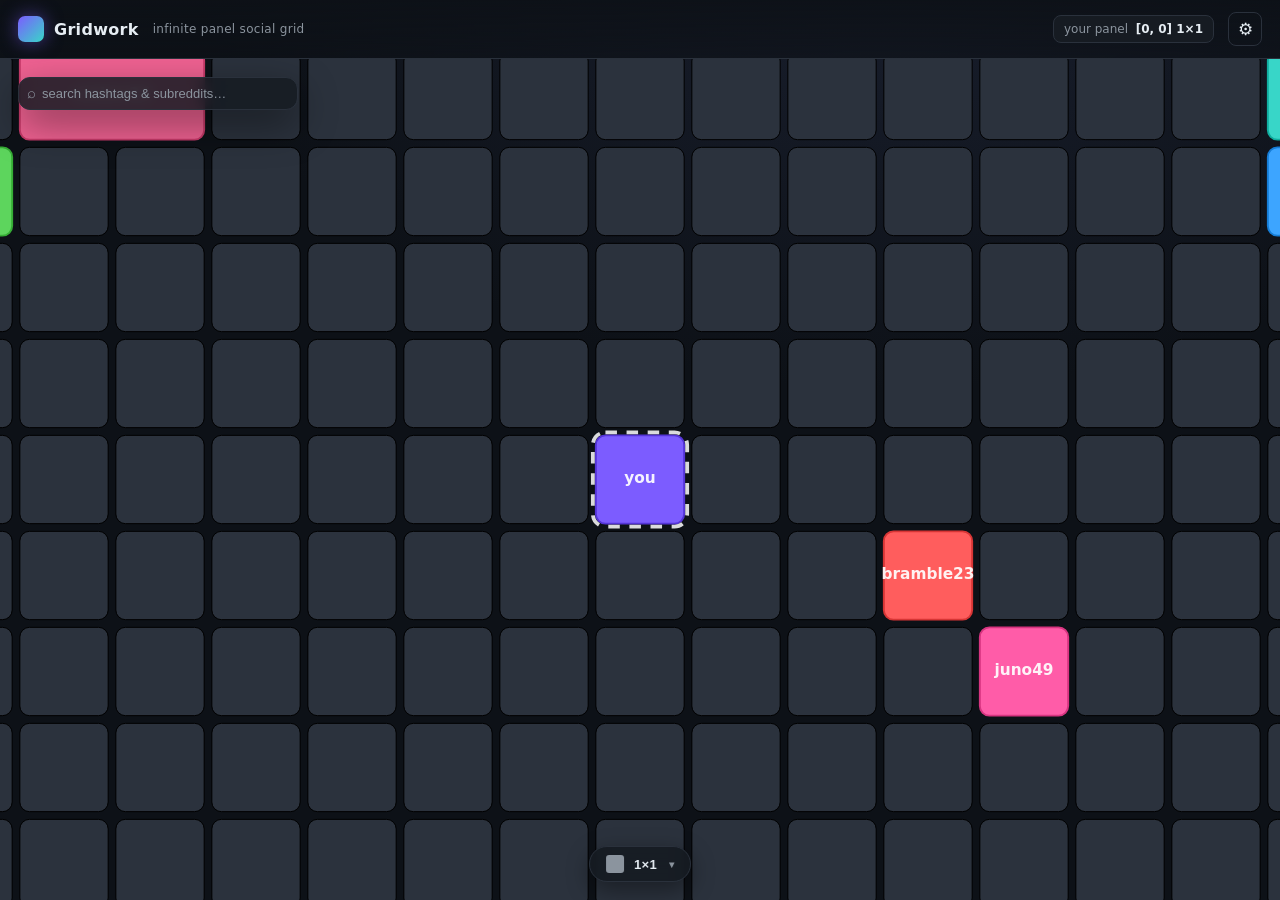
==== gridwork.html @ 7d0b8a8c "Add gridwork social-grid demo with tag mode, search, and focus view Single-file canvas demo of an in" ====
<!DOCTYPE html>
<html lang="en">
<head>
<meta charset="UTF-8" />
<meta name="viewport" content="width=device-width, initial-scale=1.0" />
<title>Gridwork — infinite panel social grid</title>
<style>
  :root {
    --bg: #0d1117;
    --panel: #161b22;
    --panel-2: #1c232e;
    --border: #2a313c;
    --text: #e6edf3;
    --muted: #8b949e;
    --accent: #7c5cff;
    --accent-2: #38d6c8;
    --danger: #ff5d5d;
    --radius: 12px;
  }
  * { box-sizing: border-box; }
  html, body { margin: 0; height: 100%; overflow: hidden; }
  body {
    font-family: ui-sans-serif, -apple-system, "SF Pro Text", "Segoe UI", system-ui, sans-serif;
    background: radial-gradient(1200px 800px at 70% -10%, #1a2030 0%, var(--bg) 60%);
    color: var(--text);
    user-select: none;
  }
  #app { position: fixed; inset: 0; display: flex; flex-direction: column; }

  /* ---- top bar ---- */
  #topbar {
    display: flex; align-items: center; gap: 14px;
    padding: 12px 18px;
    background: linear-gradient(180deg, rgba(13,17,23,.92), rgba(13,17,23,.6));
    backdrop-filter: blur(10px);
    border-bottom: 1px solid var(--border);
    z-index: 20;
  }
  .logo {
    display: flex; align-items: center; gap: 10px; font-weight: 700; letter-spacing: .3px;
  }
  .logo .mark {
    width: 26px; height: 26px; border-radius: 7px;
    background: linear-gradient(135deg, var(--accent), var(--accent-2));
    box-shadow: 0 0 18px rgba(124,92,255,.5);
  }
  .logo span { font-size: 16px; }
  .logo small { color: var(--muted); font-weight: 500; font-size: 12px; margin-left: 4px; }
  .spacer { flex: 1; }
  .pos-readout {
    font-variant-numeric: tabular-nums;
    font-size: 12px; color: var(--muted);
    background: var(--panel); border: 1px solid var(--border);
    padding: 6px 10px; border-radius: 8px;
  }
  .pos-readout b { color: var(--text); }

  /* ---- canvas ---- */
  #stage { flex: 1; position: relative; cursor: grab; }
  #stage.panning { cursor: grabbing; }
  #grid { display: block; width: 100%; height: 100%; }

  /* ---- floating panels ---- */
  .floating {
    position: absolute;
    background: rgba(22,27,34,.86);
    border: 1px solid var(--border);
    border-radius: var(--radius);
    box-shadow: 0 14px 40px rgba(0,0,0,.45);
    backdrop-filter: blur(8px);
    z-index: 15;
  }
  #controls {
    right: 18px; bottom: 18px;
    padding: 14px; width: 250px;
  }
  .ctl-title {
    font-size: 11px; text-transform: uppercase; letter-spacing: 1.4px;
    color: var(--muted); margin-bottom: 10px; font-weight: 700;
  }
  .row { display: flex; gap: 8px; margin-bottom: 10px; }
  .row:last-child { margin-bottom: 0; }
  label.fld { flex: 1; display: flex; flex-direction: column; gap: 5px; }
  label.fld > span { font-size: 11px; color: var(--muted); }
  input[type=text] {
    background: var(--panel-2); border: 1px solid var(--border); color: var(--text);
    border-radius: 8px; padding: 8px 10px; font-size: 13px; outline: none;
  }
  input[type=text]:focus { border-color: var(--accent); }

  .swatches { display: flex; gap: 6px; flex-wrap: wrap; }
  .swatch {
    width: 22px; height: 22px; border-radius: 6px; cursor: pointer;
    border: 2px solid transparent; transition: transform .12s;
  }
  .swatch:hover { transform: scale(1.12); }
  .swatch.active { border-color: #fff; box-shadow: 0 0 0 2px rgba(255,255,255,.25); }
  .color-input {
    width: 22px; height: 22px; padding: 0; border: 1px solid var(--border);
    border-radius: 6px; background: none; cursor: pointer;
  }

  .btn {
    background: var(--panel-2); border: 1px solid var(--border); color: var(--text);
    border-radius: 8px; padding: 8px 10px; font-size: 13px; cursor: pointer;
    display: inline-flex; align-items: center; justify-content: center; gap: 6px;
    transition: background .14s, border-color .14s, transform .05s;
  }
  .btn:hover { background: #232b37; }
  .btn:active { transform: translateY(1px); }
  .btn.primary {
    background: linear-gradient(135deg, var(--accent), #6a4cf0);
    border-color: transparent; font-weight: 600;
  }
  .btn.primary:hover { filter: brightness(1.08); }
  .btn.icon { width: 38px; padding: 8px 0; font-size: 16px; }
  .btn.full { width: 100%; }
  .btn.ghost { background: transparent; }
  .btn.active-toggle { border-color: var(--accent); color: var(--accent); }

  /* collapsible panels */
  .floating.hidden { display: none; }
  #settingsBtn {
    width: 34px; height: 34px; padding: 0; border-radius: 8px;
    font-size: 17px; line-height: 1;
  }

  .zoom-bar { display: flex; align-items: center; gap: 6px; }
  .zoom-bar .zoom-val {
    flex: 1; text-align: center; font-variant-numeric: tabular-nums;
    font-size: 12px; color: var(--muted);
  }

  /* ---- panel-type dock (bottom of screen) ---- */
  .shape-glyph {
    background: var(--muted); border-radius: 3px; display: block;
  }
  .shape-glyph.single { width: 18px; height: 18px; }
  .shape-glyph.h { width: 34px; height: 18px; }
  .shape-glyph.v { width: 18px; height: 34px; }
  .shape-label { letter-spacing: .3px; }

  #shapeDock {
    position: absolute; left: 50%; bottom: 18px;
    transform: translateX(-50%);
    z-index: 16; display: flex; flex-direction: column; align-items: center; gap: 8px;
  }
  .shape-current {
    display: inline-flex; align-items: center; gap: 10px;
    background: rgba(22,27,34,.9); border: 1px solid var(--border);
    color: var(--text); border-radius: 999px; padding: 8px 16px;
    cursor: pointer; font-size: 13px; font-weight: 600;
    backdrop-filter: blur(8px); box-shadow: 0 8px 24px rgba(0,0,0,.4);
    transition: border-color .14s, background .14s;
  }
  .shape-current:hover { background: #1c232e; border-color: var(--accent); }
  .shape-current .caret { font-size: 10px; color: var(--muted); margin-left: 2px; }
  .shape-current.active .shape-glyph { background: var(--accent); }

  .shape-pop {
    display: none; flex-direction: column; gap: 6px;
    background: rgba(22,27,34,.95); border: 1px solid var(--border);
    border-radius: 12px; padding: 8px;
    box-shadow: 0 14px 40px rgba(0,0,0,.5); backdrop-filter: blur(8px);
  }
  .shape-pop.open { display: flex; }
  .shape-opt {
    display: flex; align-items: center; gap: 12px;
    background: transparent; border: 1px solid transparent; color: var(--muted);
    border-radius: 8px; padding: 8px 14px; cursor: pointer; font-size: 13px;
    min-width: 180px; transition: background .14s, color .14s, border-color .14s;
  }
  .shape-opt:hover { background: #232b37; color: var(--text); }
  .shape-opt.active { color: var(--text); border-color: var(--accent); }
  .shape-opt.active .shape-glyph { background: var(--accent); }
  .shape-opt .shape-glyph { flex: 0 0 auto; }

  /* ---- focus overlay (fullscreen a panel) ---- */
  #focusOverlay {
    position: absolute; inset: 0; z-index: 100;
    display: none; align-items: center; justify-content: center;
    background: rgba(8,11,16,.82);
    backdrop-filter: blur(14px);
    animation: fadeIn .18s ease-out;
  }
  #focusOverlay.open { display: flex; }
  @keyframes fadeIn { from { opacity: 0; } to { opacity: 1; } }
  #focusClose {
    position: absolute; top: 18px; right: 18px;
    width: 44px; height: 44px; border-radius: 50%;
    background: rgba(255,255,255,.08); border: 1px solid var(--border);
    color: var(--text); font-size: 20px; cursor: pointer;
    display: flex; align-items: center; justify-content: center;
    transition: background .14s, transform .1s;
  }
  #focusClose:hover { background: rgba(255,255,255,.16); }
  #focusClose:active { transform: scale(.94); }
  #focusCard {
    width: min(1100px, 94vw); height: min(720px, 90vh);
    background: var(--panel); border: 1px solid var(--border);
    border-radius: 18px; overflow: hidden;
    box-shadow: 0 30px 80px rgba(0,0,0,.6);
    display: grid; grid-template-columns: 1fr 340px;
    animation: rise .22s cubic-bezier(.2,.8,.2,1);
  }
  @keyframes rise { from { transform: translateY(16px); opacity: 0; } to { transform: none; opacity: 1; } }

  /* left: the panel itself (solid colour, fills the pane) */
  #focusPanel {
    position: relative;
    display: flex; align-items: center; justify-content: center;
    border-radius: 14px 0 0 14px;
    margin: 10px 0 10px 10px;
    box-shadow: inset 0 0 0 2px rgba(255,255,255,.12);
  }
  #focusPanelName {
    color: rgba(255,255,255,.92);
    font-size: clamp(28px, 5vw, 64px); font-weight: 800; letter-spacing: .5px;
    text-shadow: 0 2px 18px rgba(0,0,0,.35);
    text-align: center;
  }
  /* auto-contrast the name against light panel colours */
  #focusPanel.light #focusPanelName { color: rgba(0,0,0,.82); text-shadow: 0 1px 6px rgba(255,255,255,.25); }

  /* right: comment sidebar */
  #focusSidebar {
    display: flex; flex-direction: column;
    padding: 16px; gap: 12px;
    background: var(--panel-2); border-left: 1px solid var(--border);
    min-width: 0;
  }
  #focusHeading { display: flex; flex-direction: column; gap: 2px; }
  #focusName { font-size: 18px; font-weight: 700; }
  #focusMeta { color: var(--muted); font-size: 12px; font-variant-numeric: tabular-nums; }
  #focusComments {
    flex: 1; overflow-y: auto; display: flex; flex-direction: column; gap: 10px;
    padding-right: 4px; font-size: 13px;
  }
  .fc-comment {
    background: var(--panel); border: 1px solid var(--border);
    border-radius: 10px; padding: 8px 10px;
  }
  .fc-comment .fc-who { font-weight: 600; font-size: 12px; margin-bottom: 2px; }
  .fc-comment .fc-text { color: var(--text); line-height: 1.4; word-break: break-word; }
  .fc-empty { color: var(--muted); font-style: italic; text-align: center; padding: 24px 8px; }
  #focusCommentForm {
    display: flex; gap: 8px;
  }
  #focusCommentForm input {
    flex: 1; background: var(--panel); border: 1px solid var(--border);
    border-radius: 8px; padding: 9px 11px; color: var(--text); font-size: 13px; outline: none;
  }
  #focusCommentForm input:focus { border-color: var(--accent); }
  #focusCommentForm button {
    background: var(--accent); color: #fff; border: none;
    border-radius: 8px; padding: 0 14px; font-size: 13px; font-weight: 600; cursor: pointer;
  }
  #focusCommentForm button:hover { filter: brightness(1.08); }

  /* hashtag + count + take-me */
  #focusHashtag {
    display: flex; align-items: center; justify-content: space-between; gap: 8px;
  }
  #focusTags {
    display: flex; flex-wrap: wrap; gap: 6px;
  }
  #focusTagCount {
    font-size: 12px; color: var(--muted); font-variant-numeric: tabular-nums; white-space: nowrap;
  }
  .fc-tag {
    font-weight: 600; font-size: 12px; color: var(--accent-2);
    background: rgba(56,214,200,.12); border: 1px solid rgba(56,214,200,.3);
    border-radius: 999px; padding: 4px 4px 4px 9px; cursor: pointer;
    transition: background .14s, border-color .14s, color .14s;
    display: inline-flex; align-items: center; gap: 6px;
  }
  .fc-tag:hover { background: rgba(56,214,200,.22); }
  .fc-tag .fc-name { white-space: nowrap; }
  .fc-tag .fc-follow {
    font-size: 10px; font-weight: 700; line-height: 1;
    color: var(--muted); background: rgba(255,255,255,.06);
    border: 1px solid var(--border); border-radius: 999px; padding: 3px 7px;
    transition: background .14s, color .14s, border-color .14s;
  }
  .fc-tag .fc-follow:hover { background: var(--accent); color: #fff; border-color: var(--accent); }
  .fc-tag.followed .fc-follow {
    background: var(--accent); color: #fff; border-color: var(--accent);
  }

  /* edge scroll buttons — pinned to top & bottom of the overlay */
  .focus-edge {
    position: absolute; left: 50%; transform: translateX(-50%);
    z-index: 110; width: 54px; height: 38px; border-radius: 12px;
    background: rgba(255,255,255,.08); border: 1px solid var(--border);
    color: var(--text); font-size: 18px; cursor: pointer;
    display: flex; align-items: center; justify-content: center;
    transition: background .14s, transform .1s, filter .14s;
    backdrop-filter: blur(8px);
  }
  .focus-edge.top { top: 16px; }
  .focus-edge.bottom { bottom: 16px; }
  .focus-edge:hover { background: rgba(255,255,255,.18); filter: brightness(1.1); }
  .focus-edge:active { transform: translateX(-50%) scale(.94); }
  .focus-edge.solo { opacity: .5; cursor: default; }
  .focus-edge.solo:hover { background: rgba(255,255,255,.08); filter: none; }
  #focusTakeMe {
    width: 100%; justify-content: center;
    background: linear-gradient(135deg, var(--accent), #6a4cf0); color: #fff;
    border-color: transparent; font-weight: 600;
  }
  #focusTakeMe:hover { filter: brightness(1.08); }

  /* ---- tips (nested inside settings) ---- */
  #hints {
    margin-top: 6px;
    padding-top: 10px;
    border-top: 1px solid var(--border);
    font-size: 12px; color: var(--muted); line-height: 1.6;
  }
  #hints kbd {
    background: var(--panel-2); border: 1px solid var(--border);
    border-bottom-width: 2px; border-radius: 5px;
    padding: 1px 6px; font-size: 11px; color: var(--text);
    font-family: ui-monospace, monospace;
  }
  #hints b { color: var(--text); }

  /* ---- toast ---- */
  #toast {
    position: absolute; left: 50%; top: 74px; transform: translateX(-50%) translateY(-8px);
    background: var(--panel); border: 1px solid var(--border);
    padding: 8px 14px; border-radius: 999px; font-size: 13px;
    opacity: 0; pointer-events: none; transition: opacity .25s, transform .25s;
    z-index: 30; box-shadow: 0 8px 24px rgba(0,0,0,.4);
  }
  #toast.show { opacity: 1; transform: translateX(-50%) translateY(0); }

  /* ---- user card popup ---- */
  #usercard {
    position: absolute; display: none; z-index: 25;
    background: var(--panel); border: 1px solid var(--border);
    border-radius: 10px; padding: 10px 12px; min-width: 160px;
    box-shadow: 0 10px 30px rgba(0,0,0,.5); font-size: 13px;
    pointer-events: none;
  }
  #usercard .uc-name { font-weight: 700; display: flex; align-items: center; gap: 8px; }
  #usercard .uc-dot { width: 12px; height: 12px; border-radius: 4px; }
  #usercard .uc-meta { color: var(--muted); font-size: 11px; margin-top: 4px;
    font-variant-numeric: tabular-nums; }
  #usercard .uc-you { color: var(--accent-2); font-size: 11px; margin-top: 4px; font-weight: 600; }

  /* ---- top-left search ---- */
  #searchBox {
    left: 18px; top: 18px; z-index: 18;
    display: flex; align-items: center; gap: 6px;
    padding: 6px 8px; width: 280px;
  }
  #searchBox .sb-icon { color: var(--muted); font-size: 15px; line-height: 1; }
  #searchInput {
    flex: 1; min-width: 0; background: transparent; border: none; outline: none;
    color: var(--text); font-size: 13px; padding: 2px 0;
  }
  #searchInput::placeholder { color: var(--muted); }
  #searchClear {
    width: 22px; height: 22px; border-radius: 50%; padding: 0;
    background: transparent; border: 1px solid var(--border); color: var(--muted);
    font-size: 14px; line-height: 1; cursor: pointer; display: none; align-items: center; justify-content: center;
  }
  #searchClear:hover { color: var(--text); border-color: var(--accent); }
  #searchBox.has-query #searchClear { display: inline-flex; }

  /* autocomplete dropdown — sits flush below #searchBox */
  #searchDropdown {
    left: 18px; top: 54px; z-index: 19;
    display: none; flex-direction: column; gap: 2px;
    padding: 6px; width: 280px; max-height: 360px; overflow-y: auto;
  }
  #searchDropdown.open { display: flex; }
  #searchDropdown .sd-empty {
    padding: 10px 8px; color: var(--muted); font-size: 12px; text-align: center;
  }
  .sd-row {
    display: flex; align-items: center; justify-content: space-between; gap: 10px;
    padding: 7px 10px; border-radius: 8px; cursor: pointer;
    font-size: 13px; color: var(--text); background: transparent;
    border: 1px solid transparent; transition: background .12s, border-color .12s;
  }
  .sd-row:hover { background: var(--panel-2); }
  .sd-row.kbd { background: var(--panel-2); border-color: var(--accent); }
  .sd-row .sd-tag { font-weight: 600; color: var(--accent-2); white-space: nowrap; overflow: hidden; text-overflow: ellipsis; }
  .sd-row .sd-count {
    font-size: 11px; color: var(--muted); font-variant-numeric: tabular-nums; white-space: nowrap;
    background: var(--panel); border: 1px solid var(--border); border-radius: 999px; padding: 2px 8px;
  }

  /* ---- tag mode (zoomed-out highlight of all tagged panels) ---- */
  #tagMode {
    left: 50%; bottom: 72px; transform: translateX(-50%);
    z-index: 16; display: none; align-items: center; gap: 10px;
    padding: 8px 10px 8px 14px; background: rgba(22,27,34,.92);
    border: 1px solid var(--border); border-radius: 999px;
    box-shadow: 0 10px 30px rgba(0,0,0,.5); backdrop-filter: blur(8px);
    animation: rise .18s cubic-bezier(.2,.8,.2,1);
  }
  #tagMode.open { display: inline-flex; }
  #tagModeLabel { font-size: 14px; font-weight: 800; color: var(--accent-2); }
  #tagModeCount { font-size: 12px; color: var(--muted); font-variant-numeric: tabular-nums; }
  #tagModeNext {
    background: linear-gradient(135deg, var(--accent), #6a4cf0); color: #fff;
    border-color: transparent; font-weight: 600; font-size: 13px;
  }
  #tagModeNext:hover { filter: brightness(1.1); }
  #tagModeNext:disabled { opacity: .45; cursor: default; filter: none; }
  #tagModeClose { border-radius: 999px; }
</style>
</head>
<body>
<div id="app">
  <div id="topbar">
    <div class="logo">
      <div class="mark"></div>
      <span>Gridwork</span>
      <small>infinite panel social grid</small>
    </div>
    <div class="spacer"></div>
    <div class="pos-readout">your panel&nbsp; <b id="posReadout">[0, 0]</b></div>
    <button class="btn ghost icon" id="settingsBtn" title="Settings" aria-label="Settings">⚙</button>
  </div>

  <div id="stage">
    <canvas id="grid"></canvas>
    <div id="toast"></div>
    <div id="usercard"></div>

    <div id="searchBox" class="floating">
      <span class="sb-icon">⌕</span>
      <input type="text" id="searchInput" placeholder="search hashtags & subreddits…" autocomplete="off" spellcheck="false" />
      <button id="searchClear" title="Clear search" aria-label="Clear search">×</button>
    </div>
    <div id="searchDropdown" class="floating" role="listbox" aria-label="Tag suggestions"></div>

    <div id="tagMode" class="floating">
      <span id="tagModeLabel">#—</span>
      <span id="tagModeCount"></span>
      <button class="btn" id="tagModeNext" title="Next closest panel with this tag">Next ▸</button>
      <button class="btn ghost icon" id="tagModeClose" title="Exit tag view (Esc)" style="width:30px;height:30px;font-size:15px">✕</button>
    </div>

    <div id="focusOverlay">
      <button id="focusPrev" class="focus-edge top" title="Previous with this tag (up)">▲</button>
      <button id="focusNext" class="focus-edge bottom" title="Next with this tag (down)">▼</button>
      <button id="focusClose" title="Back to grid (Esc)">✕</button>
      <div id="focusCard">
        <div id="focusPanel">
          <div id="focusPanelName"></div>
        </div>
        <aside id="focusSidebar">
          <div id="focusHeading">
            <span id="focusName"></span>
            <span id="focusMeta"></span>
          </div>
          <div id="focusHashtag">
            <div id="focusTags" class="fc-tags"></div>
            <span id="focusTagCount">1 / 1</span>
          </div>
          <button id="focusTakeMe" class="btn">◎ Take me to this panel</button>
          <div id="focusComments"></div>
          <form id="focusCommentForm">
            <input type="text" id="focusCommentInput" placeholder="Add a comment…" maxlength="280" autocomplete="off" />
            <button type="submit">Send</button>
          </form>
        </aside>
      </div>
    </div>

    <div id="controls" class="floating">
      <div class="ctl-title" style="display:flex;align-items:center;justify-content:space-between">
        <span>Settings</span>
        <button class="btn ghost icon" id="closeSettings" title="Hide settings" style="width:26px;height:26px;font-size:14px">×</button>
      </div>
      <div class="ctl-title" style="margin-top:2px">Your panel</div>
      <div class="row">
        <label class="fld">
          <span>Display name</span>
          <input type="text" id="nameInput" value="you" maxlength="18" />
        </label>
      </div>
      <div class="row">
        <label class="fld">
          <span>Panel colour</span>
          <div class="swatches" id="swatches"></div>
        </label>
      </div>
      <div class="row">
        <label class="fld">
          <span>Custom</span>
          <input type="color" id="colorInput" class="color-input" value="#7c5cff" />
        </label>
      </div>

      <div class="ctl-title" style="margin-top:6px">Explore</div>
      <div class="row zoom-bar">
        <button class="btn icon" id="zoomOut" title="Zoom out">−</button>
        <div class="zoom-val" id="zoomVal">100%</div>
        <button class="btn icon" id="zoomIn" title="Zoom in">+</button>
      </div>
      <div class="row">
        <button class="btn primary full" id="recenter">◎ Recenter on me</button>
      </div>

      <div id="hints">
        <div class="ctl-title" style="margin-top:6px">Tips</div>
        <div><b>Panels stay put</b> — you can't move your panel in grid view; click your own panel to recenter on it</div>
        <div style="margin-top:6px"><b>Focus</b> — double-click any panel to open it fullscreen · ✕ or <kbd>Esc</kbd> to return</div>
        <div>in fullscreen: ▲/▼ cycle panels of the same colour tag · "Take me to this panel" flies the grid there</div>
        <div style="margin-top:6px"><b>Hashtags</b> — click a tag to zoom out and ring every panel with it · Next ▸ flies to the closest one</div>
        <div style="margin-top:6px"><b>Search</b> — top-left box suggests matching tags as you type; pick one to zoom out and ring every panel with it</div>
        <div style="margin-top:6px"><b>Explore</b></div>
        <div>drag to pan · <kbd>+</kbd>/<kbd>−</kbd> or scroll to zoom · you won't move your panel</div>
        <div style="margin-top:6px"><kbd>Home</kbd> snaps back to you</div>
      </div>
    </div>

    <div id="shapeDock">
      <button class="shape-current" id="shapeCurrent" title="Panel type">
        <span class="shape-glyph single" id="shapeCurrentGlyph"></span>
        <span class="shape-label" id="shapeCurrentLabel">1×1</span>
        <span class="caret">▾</span>
      </button>
      <div class="shape-pop" id="shapePop">
        <button class="shape-opt active" data-shape="single">
          <span class="shape-glyph single"></span><span class="shape-label">1×1 single</span>
        </button>
        <button class="shape-opt" data-shape="h">
          <span class="shape-glyph h"></span><span class="shape-label">2×1 horizontal</span>
        </button>
        <button class="shape-opt" data-shape="v">
          <span class="shape-glyph v"></span><span class="shape-label">1×2 vertical</span>
        </button>
      </div>
    </div>
  </div>
</div>

<script>
(() => {
  'use strict';

  const canvas = document.getElementById('grid');
  const stage = document.getElementById('stage');
  const ctx = canvas.getContext('2d');
  const toastEl = document.getElementById('toast');
  const cardEl = document.getElementById('usercard');
  const posReadout = document.getElementById('posReadout');
  const zoomVal = document.getElementById('zoomVal');

  // ---------- state ----------
  const BASE_CELL = 96;            // px per cell at zoom 1
  // Far zoom-out floor: low enough to pull back until the whole ~4000-panel
  // field collapses to a cluster of dots (the field is ~±160 cells, which
  // fits the viewport around zoom 0.03), while staying clear of zero so the
  // worldToScreen/screenToWorld divides (cellPx() = BASE_CELL * zoom) never
  // blow up to Infinity/NaN.
  const MIN_ZOOM = 0.02;
  const MAX_ZOOM = 3.0;
  // Per-cell empty-tile rendering is O(spanC × spanR) with a roundRect fill
  // + stroke per cell; it gets expensive once the visible cell count grows
  // (e.g. ~200k cells at cp≈2 → jank). So the detailed per-cell grid only
  // runs when cells are large enough (cp ≥ 8) that the count stays small;
  // below that draw() falls back to a cheap coarse lattice of lines. This
  // cap is just a safety bound for absurdly large viewports.
  const MAX_EMPTY_SPAN = 4096;
  const SWATCH_COLORS = ['#7c5cff','#38d6c8','#ff5d5d','#ffb020','#3da5ff','#ff5ca8','#5dd55d','#f5f0e1'];

  // Pool of real hashtags assigned at random to panels (1–5 per panel):
  // popular social-media hashtags (Instagram/TikTok/X) plus Reddit community
  // names, all in plain hashtag form (no r/ prefix). Curated offline since
  // the social platforms' APIs require auth and Reddit's public JSON is
  // CORS-blocked from a local file.
  const HASHTAG_POOL = [
    // social media hashtags — popular / trending
    'love','instagood','photooftheday','fashion','beautiful','happy','cute','tbt','picoftheday','follow','me','selfie',
    'summer','art','instadaily','friends','repost','nature','girl','fun','style','instalike','like4like','smile',
    'family','travel','fitness','food','motivation','life','beauty','gym','workout','photography','sunset','beach',
    'viral','fyp','foryou','explore','trending','meme','funny','dogsofinstagram','catsofinstagram','travelgram','foodie',
    'ootd','skincare','makeupartist','coffee','wanderlust','naturephotography','streetphotography','doodleart','digitalart',
    'mua','yoga','mindfulness','plants','plantbased','sustainability','slow living','cottagecore','aesthetic','golden hour',
    'latergrams','nofilter','behindthescenes','bts','diy','handmade','smallbusiness','supportsmall','shoplocal','crafternoon',
    // subreddit names, used here as hashtags (Reddit communities)
    'AskReddit','aww','pics','todayilearned','Science','worldnews','gaming','movies','music',
    'books','space','DIY','EarthPorn','Art','gadgets','television','sports','Documentaries',
    'explainlikeimfive','AskScience','LifeProTips','Showerthoughts','InternetIsBeautiful','HistoryPorn','oddlysatisfying',
    'creepy','blackmagicfuckery','educationalgifs','educationalvideos','physics','chemistry','biology',
    'psychology','philosophy','spaceporn','waterporn','skyporn','winterporn','autumn','spring',
    'photocritique','analog','mildlyinteresting','nextfuckinglevel','damnthatsinteresting',
    'oddlyterrifying','wholesomememes','mademesmile','humansbeingbros','toastcr','oldpeoplefacebook','nostalgia',
    'retrogaming','patientgamers','games','nintendo','playstation','xbox','pcgaming','buildapc','programming',
    'javascript','webdev','learnprogramming','dataisbeautiful','personalfinance','investing','stocks','cryptocurrency',
    'bodyweightfitness','running','cycling','hiking','climbing','tea','cocktails','baking',
    'cooking','recipes','grilledcheese','pizza','ramen','foodporn','mealprepsunday','eatcheapandhealthy',
    'minimalism','frugal','simpleliving','ZeroWaste','gardening','IndoorGarden','houseplants','whatsthisplant',
    'cats','catsstandingup','catloaf','dogs','dogswithjobs','rarepuppers','foxes','awwducational','babyelephantgifs',
    'babyrhinogifs','babybigcatgifs','tippytaps','likeus','stopsmoking','getdisciplined','DecidingToBeBetter',
    'NonZeroDay','meditation','journaling','WritingPrompts','writing','booksuggestions','bookclub',
    'literature','poetry','comics','webcomics','comicbooks','manga','anime','animemes','starwars','marvelstudios',
    'marvel','DC_Cinematic','doctorwho','startrek','scifi','fantasy','horror','nosleep','creepyencounters',
    'letsplay','twitch','streaming','esports','leagueoflegends','overwatch','Minecraft','lowes','homeimprovement',
    'homeowners','realestate','InteriorDesign','malelivingspace','femalelivingspace','roomporn','cozyplaces',
    'infrastructure','architecture','urbanism','cityporn','villageporn','abandoned','urbanexploration',
    'solotravel','shoestring','onebag','travelhacks','digitalnomad','remote','productivity','getstudying',
    'languages','languagelearning','duolingo','translator','translatorwanted','travelphotography','travelpartner',
    'spaceflight','astronomy','astrophotography','telescopes','cosmology','exoplanet','nasa','spacex','ula'
  ];

  // panel shape: { w, h } in cells. 'single' = 1x1, 'h' = 2x1, 'v' = 1x2
  const SHAPES = {
    single: { w: 1, h: 1 },
    h:      { w: 2, h: 1 },
    v:      { w: 1, h: 2 },
  };
  function shapeOf(panel) { return SHAPES[panel.shape] || SHAPES.single; }
  function labelShape(s) { return s === 'h' ? '2×1 panel' : s === 'v' ? '1×2 panel' : 'panel'; }

  // all panels (user + others) live in one list; each is unique with an id.
  // a panel occupies cells [col, col+w) x [row, row+h).
  const state = {
    user: { id: 'user', col: 0, row: 0, shape: 'single', name: 'you', color: '#7c5cff', tags: ['cozy','aww','golden hour'] },
    camera: { col: 0, row: 0, zoom: 1 },   // camera center in cell-space
    others: [],                           // array of panels {id,col,row,shape,name,color,tags}
    hover: null,                          // {col,row}
    followUser: true,                     // when true, camera tracks user
    pendingShape: 'single',               // shape to place when moving
    highlight: null,                      // {panel, start, dur} fly-to highlight ring
    followedTags: new Set(),              // hashtags the user follows
    activeTag: null,                      // tag currently in "tag mode" (zoomed-out highlight view)
    tagVisited: 0,                        // index into the active tag's distance-ordered panel list
    dpr: Math.max(1, window.devicePixelRatio || 1),
    w: 0, h: 0,
  };

  // ---------- seeded fake neighbours ----------
  // Build a large, varied population: a couple of dense city clusters, a few
  // medium hamlets, a sparse outer ring, and scattered outliers — with mixed
  // shapes/sizes. Deterministic via a seeded RNG so the layout is stable.
  const PALETTE = ['#7c5cff','#38d6c8','#ff5d5d','#ffb020','#3da5ff','#ff5ca8','#5dd55d','#f5f0e1','#9b8cff','#ff8a3d','#46d6a0','#f06292'];
  const SHAPES_BY_WEIGHT = ['single','single','single','single','h','v']; // favour 1x1
  const NAME_SYL = ['mint','sol','nova','echo','rune','ash','vex','lumen','orrin','kade','wren','pax','sage','drift','cinder','halo','juno','nyx','dax','fenn','lio','rae','cob','wisp','tarn','glen','moss','fen','quill','rune','bramble','sable','ivory','ember','frost','silk','vesper','tully','mira','oke','arlo','ren','pip','calix','noor','obe','ti','umn','zax','bri','cove',' dell','holt','ash','bell','lin'];

  // mulberry32 PRNG
  function rng(seed) {
    let a = seed >>> 0;
    return function() {
      a |= 0; a = a + 0x6D2B79F5 | 0;
      let t = Math.imul(a ^ a >>> 15, 1 | a);
      t = t + Math.imul(t ^ t >>> 7, 61 | t) ^ t;
      return ((t ^ t >>> 14) >>> 0) / 4294967296;
    };
  }
  function buildOthers() {
    const rand = rng(20260811);
    const ri = (n) => Math.floor(rand() * n);
    const pick = (arr) => arr[ri(arr.length)];
    const occ = new Set();           // "col,row" of all cells covered
    const usedNames = new Set();
    let nameSeq = 0;
    function freshName() {
      let n;
      do { n = pick(NAME_SYL) + (rand() < 0.25 ? ri(99) : ''); }
      while (usedNames.has(n));
      usedNames.add(n); return n;
    }
    // Assign 1–3 distinct random hashtags from the pool to a panel.
    function randomTags() {
      const n = 1 + (rand() < 0.4 ? 0 : rand() < 0.5 ? 1 : rand() < 0.6 ? 2 : rand() < 0.7 ? 3 : 4);
      const out = new Set();
      while (out.size < n) out.add(pick(HASHTAG_POOL));
      return [...out];
    }
    function cellFree(c, r) {
      // keep a clear radius-2 zone around the user's start (origin)
      if (c*c + r*r <= 4) return false;
      return !occ.has(key(c, r));
    }
    // Hard ceiling on "other" panels; once reached we stop adding new ones.
    // Caps the ~10× scaled generation right at the target of 4000.
    const TARGET = 4000, CEILING = 4000;
    const atCeiling = () => state.others.length >= CEILING;
    function tryPlace(col, row, shape) {
      if (atCeiling()) return false;
      const cells = cellsOf(col, row, shape);
      if (!cells.every(([c, r]) => cellFree(c, r))) return false;
      cells.forEach(([c, r]) => occ.add(key(c, r)));
      state.others.push({
        id: 'p' + (++nameSeq),
        col, row, shape,
        name: freshName(),
        color: pick(PALETTE),
        tags: randomTags(),
      });
      return true;
    }

    // cluster helper: fill a roughly-circular region of radius r with density d
    function cluster(cx, cy, r, density) {
      if (atCeiling()) return;
      for (let dc = -r; dc <= r; dc++) {
        for (let dr = -r; dr <= r; dr++) {
          if (dc*dc + dr*dr > r*r) continue;
          if (rand() < density) { if (tryPlace(cx + dc, cy + dr, pick(SHAPES_BY_WEIGHT)) && atCeiling()) return; }
        }
      }
    }

    // Dense downtown (right of origin)
    cluster(18, 12, 8, 0.82);
    cluster(26, 6, 6, 0.68);
    // Medium hamlets
    cluster(-22, -16, 6, 0.55);
    cluster(12, -26, 8, 0.5);
    cluster(-28, 10, 6, 0.6);
    // Looser neighbourhoods
    cluster(36, -20, 9, 0.3);
    cluster(-12, 30, 9, 0.32);
    // A scattered far field
    cluster(-42, -36, 11, 0.18);
    cluster(46, 36, 11, 0.2);
    // Outer sprawl (broad low-density shells around the far-field clusters)
    cluster(-42, -36, 18, 0.07);
    cluster(46, 36, 18, 0.07);
    // Extra well-separated clusters across a wider field for volume &
    // variety, each moderate-density so most attempts land rather than collide.
    cluster(60, -48, 10, 0.28);
    cluster(-58, -52, 10, 0.26);
    cluster(70, 50, 12, 0.22);
    cluster(-66, 44, 12, 0.24);
    cluster(8, 60, 11, 0.3);
    cluster(-4, -64, 11, 0.28);
    cluster(88, -8, 13, 0.18);
    cluster(-86, 6, 13, 0.2);
    cluster(40, 78, 14, 0.16);
    cluster(-44, -78, 14, 0.16);

    // Sparse ring around origin (keeps the start area walkable but populated)
    const ringN = Math.max(60, Math.floor(TARGET * 0.04)); // ~160, capped by ceiling
    for (let i = 0; i < ringN; i++) {
      if (atCeiling()) break;
      const ang = rand() * Math.PI * 2;
      const dist = 8 + ri(6);
      const c = Math.round(Math.cos(ang) * dist);
      const r = Math.round(Math.sin(ang) * dist);
      tryPlace(c, r, pick(SHAPES_BY_WEIGHT));
    }

    // Scattered outliers across a wide area — the bulk of the volume. Random
    // placement in a large field rarely collides, so most attempts succeed
    // early on and the ceiling caps the total near the target.
    const scatterN = Math.max(80, Math.floor(TARGET * 1.15)); // ~4600 attempts
    for (let i = 0; i < scatterN; i++) {
      if (atCeiling()) break;
      const c = ri(321) - 160, r = ri(321) - 160; // wider ±160 spread
      tryPlace(c, r, pick(SHAPES_BY_WEIGHT));
    }
  }
  state.others = [];
  buildOthers();

  function key(col, row) { return col + ',' + row; }

  // ---------- occupancy ----------
  // maps "col,row" -> panel covering that cell (user excluded while moving)
  let occMap = new Map();
  // Cached set of occupied cells EXCLUDING the user's current footprint —
  // i.e. the occupancy an incoming user panel must avoid. Derived from
  // occMap by deleting the user's ≤4 cells, so it stays O(cells) cheap and
  // in sync with occMap. Declared (var-style via let + null init) before
  // rebuildOccupancy so the invalidate call in rebuild has a live binding.
  let userFreeOcc = null;
  function invalidateUserFree() { userFreeOcc = null; }
  function occupiedExcludingUser() {
    if (userFreeOcc) return userFreeOcc;
    const s = new Set(occMap.keys());
    for (const [c, r] of cellsOf(state.user.col, state.user.row, state.user.shape)) s.delete(key(c, r));
    userFreeOcc = s;
    return s;
  }
  function rebuildOccupancy(excludePanel) {
    occMap = new Map();
    const all = [state.user, ...state.others];
    for (const p of all) {
      if (excludePanel && p === excludePanel) continue;
      const sh = shapeOf(p);
      for (let dc = 0; dc < sh.w; dc++) {
        for (let dr = 0; dr < sh.h; dr++) {
          occMap.set(key(p.col + dc, p.row + dr), p);
        }
      }
    }
    invalidateUserFree();
  }
  rebuildOccupancy();
  function panelAt(col, row) { return occMap.get(key(col, row)) || null; }
  // does a panel of given shape placed at (col,row) collide with any other?
  function shapeFits(col, row, shape, excludePanel) {
    if (excludePanel) rebuildOccupancy(excludePanel);
    const sh = SHAPES[shape] || SHAPES.single;
    for (let dc = 0; dc < sh.w; dc++) {
      for (let dr = 0; dr < sh.h; dr++) {
        if (occMap.has(key(col + dc, row + dr))) return false;
      }
    }
    return true;
  }

  // ---------- sizing ----------
  function resize() {
    const r = stage.getBoundingClientRect();
    state.w = r.width; state.h = r.height;
    state.dpr = Math.max(1, window.devicePixelRatio || 1);
    canvas.width = Math.floor(r.width * state.dpr);
    canvas.height = Math.floor(r.height * state.dpr);
    canvas.style.width = r.width + 'px';
    canvas.style.height = r.height + 'px';
    draw();
  }
  window.addEventListener('resize', resize);

  // ---------- transforms ----------
  function cellPx() { return BASE_CELL * state.camera.zoom; }
  function worldToScreen(col, row) {
    const cp = cellPx();
    return {
      x: (col - state.camera.col) * cp + state.w / 2,
      y: (row - state.camera.row) * cp + state.h / 2,
    };
  }
  function screenToWorld(sx, sy) {
    const cp = cellPx();
    return {
      col: (sx - state.w / 2) / cp + state.camera.col,
      row: (sy - state.h / 2) / cp + state.camera.row,
    };
  }
  function cellAtScreen(sx, sy) {
    const w = screenToWorld(sx, sy);
    return { col: Math.round(w.col), row: Math.round(w.row) };
  }

  function clampZoom(z) { return Math.min(MAX_ZOOM, Math.max(MIN_ZOOM, z)); }

  function setZoom(newZoom, anchorScreenX, anchorScreenY) {
    newZoom = clampZoom(newZoom);
    const ax = (anchorScreenX == null ? state.w/2 : anchorScreenX);
    const ay = (anchorScreenY == null ? state.h/2 : anchorScreenY);
    // keep the world point under the anchor fixed
    const before = screenToWorld(ax, ay);
    state.camera.zoom = newZoom;
    const after = screenToWorld(ax, ay);
    state.camera.col += before.col - after.col;
    state.camera.row += before.row - after.row;
    state.followUser = false;
    updateZoomLabel();
    draw();
  }
  function updateZoomLabel() {
    const z = state.camera.zoom;
    const pct = z * 100;
    // At tiny zoom the percentage rounds to 0%, so switch to a more
    // readable form: percentages ≥1%, then decimals, then an "x"
    // multiplier for sub-1% scales (e.g. 0.1×, 0.01×).
    if (pct >= 1) zoomVal.textContent = Math.round(pct) + '%';
    else if (pct >= 0.01) zoomVal.textContent = pct.toFixed(2) + '%';
    else zoomVal.textContent = z.toExponential(1) + '×';
  }

  // ---------- rendering ----------
  function roundRect(x, y, w, h, r) {
    ctx.beginPath();
    ctx.moveTo(x + r, y);
    ctx.arcTo(x + w, y, x + w, y + h, r);
    ctx.arcTo(x + w, y + h, x, y + h, r);
    ctx.arcTo(x, y + h, x, y, r);
    ctx.arcTo(x, y, x + w, y, r);
    ctx.closePath();
  }

  function hexToRgb(h) {
    h = h.replace('#','');
    if (h.length === 3) h = h.split('').map(c=>c+c).join('');
    const n = parseInt(h, 16);
    return { r:(n>>16)&255, g:(n>>8)&255, b:n&255 };
  }
  function shade(hex, amt) {
    const c = hexToRgb(hex);
    const f = (v) => Math.max(0, Math.min(255, Math.round(v + amt)));
    return `rgb(${f(c.r)}, ${f(c.g)}, ${f(c.b)})`;
  }

  function draw() {
    const { w, h, dpr } = state;
    ctx.setTransform(dpr, 0, 0, dpr, 0, 0);
    ctx.clearRect(0, 0, w, h);

    const cp = cellPx();
    // visible cell range (with padding)
    const tl = screenToWorld(-cp, -cp);
    const br = screenToWorld(w + cp, h + cp);
    let c0 = Math.floor(tl.col), c1 = Math.ceil(br.col);
    let r0 = Math.floor(tl.row), r1 = Math.ceil(br.row);

    const zoom = state.camera.zoom;
    const drawNames = cp >= 56;

    // 1. draw the empty-cell grid background.
    // The detailed per-tile loop (a roundRect fill+stroke per cell) is
    // O(spanC × spanR) and gets expensive once the visible cell count grows,
    // so it only runs when cells are large (cp ≥ 8) — at that size the span
    // stays small. Below that, fall back to a cheap lattice of grey grid
    // lines (one line per row/col, not one rect per cell) so the grid
    // background stays visible — never a black void — without iterating
    // hundreds of thousands of cells per frame.
    const spanC = c1 - c0, spanR = r1 - r0;
    const detailEmpty = cp >= 8 && spanC <= MAX_EMPTY_SPAN && spanR <= MAX_EMPTY_SPAN;
    if (detailEmpty) {
    for (let col = c0; col <= c1; col++) {
      for (let row = r0; row <= r1; row++) {
        if (occMap.has(key(col, row))) continue;
        const s = worldToScreen(col, row);
        const x = s.x - cp/2;
        const y = s.y - cp/2;
        const pad = Math.max(1, cp * 0.04);
        const size = cp - pad*2;
        const radius = Math.max(0, Math.min(10, cp * 0.1));
        const isHover = state.hover && state.hover.col === col && state.hover.row === row;
        ctx.fillStyle = isHover ? '#3a4250' : '#2b323d';
        roundRect(x + pad, y + pad, size, size, radius);
        ctx.fill();
        ctx.lineWidth = 1;
        ctx.strokeStyle = '#000';
        roundRect(x + pad, y + pad, size, size, radius);
        ctx.stroke();
      }
    }
    } else {
      // Coarse grid lines: cheap to draw regardless of how many cells are
      // visible, so the background never blacks out at low zoom.
      ctx.lineWidth = 1;
      ctx.strokeStyle = '#2b323d';
      ctx.beginPath();
      for (let col = c0; col <= c1 + 1; col++) {
        const x = (col - state.camera.col) * cp + w / 2;
        ctx.moveTo(x, 0);
        ctx.lineTo(x, h);
      }
      for (let row = r0; row <= r1 + 1; row++) {
        const y = (row - state.camera.row) * cp + h / 2;
        ctx.moveTo(0, y);
        ctx.lineTo(w, y);
      }
      ctx.stroke();
    }

    // 2. draw a placement preview at the hovered cell using pendingShape
    if (state.hover && !(state.hover.col === state.user.col && state.hover.row === state.user.row)) {
      const hcol = state.hover.col, hrow = state.hover.row;
      const sh = SHAPES[state.pendingShape] || SHAPES.single;
      const fits = shapeFits(hcol, hrow, state.pendingShape, state.user);
      const s = worldToScreen(hcol, hrow);
      const pad = Math.max(1, cp * 0.04);
      const x = s.x - cp/2 + pad;
      const y = s.y - cp/2 + pad;
      const pw = sh.w * cp - pad*2;
      const ph = sh.h * cp - pad*2;
      const radius = Math.max(0, Math.min(10, cp * 0.1));
      ctx.save();
      ctx.globalAlpha = 0.35;
      ctx.fillStyle = fits ? state.user.color : '#ff5d5d';
      roundRect(x, y, pw, ph, radius);
      ctx.fill();
      ctx.lineWidth = Math.max(2, cp * 0.03);
      ctx.setLineDash([cp*0.1, cp*0.08]);
      ctx.strokeStyle = fits ? 'rgba(255,255,255,.8)' : '#ff5d5d';
      roundRect(x, y, pw, ph, radius);
      ctx.stroke();
      ctx.restore();
    }

    // 3. draw all panels (others then user) as merged rounded rects.
    // At very low zoom the padded rect can collapse below a pixel, so render
    // a guaranteed-visible solid dot instead of a (possibly negative-size)
    // rect — keeps every panel a visible mark across the whole zoom range.
    const tinyPanel = cp < 2.5;
    const panels = [...state.others, state.user];
    for (const p of panels) {
      const sh = shapeOf(p);
      // skip if entirely off-screen
      if (p.col + sh.w < c0 - 1 || p.col > c1 + 1 || p.row + sh.h < r0 - 1 || p.row > r1 + 1) continue;
      const s = worldToScreen(p.col, p.row);
      if (tinyPanel) {
        const d = Math.max(2, Math.min(sh.w, sh.h) * cp);
        ctx.fillStyle = p.color;
        ctx.beginPath();
        ctx.arc(s.x + (sh.w - 1) * cp / 2, s.y + (sh.h - 1) * cp / 2, d / 2, 0, Math.PI * 2);
        ctx.fill();
        continue;
      }
      const pad = Math.max(1, cp * 0.04);
      const x = s.x - cp/2 + pad;
      const y = s.y - cp/2 + pad;
      const pw = sh.w * cp - pad*2;
      const ph = sh.h * cp - pad*2;
      const radius = Math.max(0, Math.min(10, cp * 0.1));

      ctx.fillStyle = p.color;
      roundRect(x, y, pw, ph, radius);
      ctx.fill();
      ctx.lineWidth = Math.max(1, cp * 0.02);
      ctx.strokeStyle = shade(p.color, -40);
      roundRect(x, y, pw, ph, radius);
      ctx.stroke();

      if (p === state.user) {
        ctx.save();
        ctx.lineWidth = Math.max(2, cp * 0.04);
        ctx.strokeStyle = 'rgba(255,255,255,.85)';
        ctx.setLineDash([cp*0.12, cp*0.1]);
        roundRect(x - 3, y - 3, pw + 6, ph + 6, radius + 3);
        ctx.stroke();
        ctx.restore();
      }

      if (drawNames && p.name) {
        const fontSize = Math.max(10, Math.min(18, cp * 0.16));
        ctx.font = `600 ${fontSize}px ui-sans-serif, system-ui, sans-serif`;
        ctx.textAlign = 'center';
        ctx.textBaseline = 'middle';
        const rgb = hexToRgb(p.color);
        const lum = (0.299*rgb.r + 0.587*rgb.g + 0.114*rgb.b);
        ctx.fillStyle = lum > 150 ? 'rgba(0,0,0,.78)' : 'rgba(255,255,255,.92)';
        ctx.fillText(p.name, s.x - cp/2 + pw/2 + pad, s.y - cp/2 + ph/2 + pad);
      }
    }

    // 3b. tag-mode: steady ring around every panel holding the active tag,
    //     plus a brighter pulse on the currently-visited one.
    if (state.activeTag) {
      const pulse = 0.5 + 0.5 * Math.sin(performance.now() / 220);
      const tagged = panelsWithTag(state.activeTag);
      for (const p of tagged) {
        const sh = shapeOf(p);
        if (p.col + sh.w < c0 - 1 || p.col > c1 + 1 || p.row + sh.h < r0 - 1 || p.row > r1 + 1) continue;
        const s = worldToScreen(p.col, p.row);
        const pad = Math.max(1, cp * 0.04);
        const x = s.x - cp/2 + pad;
        const y = s.y - cp/2 + pad;
        const pw = sh.w * cp - pad*2;
        const ph = sh.h * cp - pad*2;
        const radius = Math.max(0, Math.min(10, cp * 0.1));
        const isCur = (tagged[state.tagVisited] === p);
        ctx.save();
        ctx.lineWidth = (isCur ? Math.max(4, cp * 0.10) : Math.max(2, cp * 0.05)) * (isCur ? (0.8 + 0.5 * pulse) : 1);
        ctx.strokeStyle = isCur ? '#ffffff' : 'rgba(56,214,200,0.85)';
        if (isCur) { ctx.shadowColor = 'rgba(255,255,255,0.9)'; ctx.shadowBlur = 22; }
        roundRect(x - 5, y - 5, pw + 10, ph + 10, radius + 5);
        ctx.stroke();
        ctx.restore();
      }
    }

    // 4. fly-to highlight: pulsing ring around the targeted panel
    if (state.highlight && state.highlight.panel) {
      const p = state.highlight.panel;
      const shh = shapeOf(p);
      const elapsed = (performance.now() - state.highlight.start) / state.highlight.dur;
      if (elapsed < 1 && p.col + shh.w >= c0 - 1 && p.col <= c1 + 1 && p.row + shh.h >= r0 - 1 && p.row <= r1 + 1) {
        const fade = 1 - elapsed;
        const pulse = 0.5 + 0.5 * Math.sin(performance.now() / 160);
        const s = worldToScreen(p.col, p.row);
        const pad = Math.max(1, cp * 0.04);
        const x = s.x - cp/2 + pad;
        const y = s.y - cp/2 + pad;
        const pw = shh.w * cp - pad*2;
        const ph = shh.h * cp - pad*2;
        const radius = Math.max(0, Math.min(10, cp * 0.1));
        ctx.save();
        ctx.lineWidth = Math.max(3, cp * 0.07) * (0.7 + 0.6 * pulse);
        ctx.strokeStyle = `rgba(255,255,255,${(0.55 * fade).toFixed(3)})`;
        ctx.shadowColor = 'rgba(255,255,255,0.9)';
        ctx.shadowBlur = 24 * fade;
        roundRect(x - 6, y - 6, pw + 12, ph + 12, radius + 6);
        ctx.stroke();
        ctx.restore();
      }
    }
  }

  // ---------- camera follow ----------
  let followAnim = null;
  function recenterOnUser(animate = true) {
    const sh = shapeOf(state.user);
    const target = { col: state.user.col + (sh.w - 1) / 2, row: state.user.row + (sh.h - 1) / 2 };
    if (!animate) {
      state.camera.col = target.col;
      state.camera.row = target.row;
      state.followUser = true;
      draw();
      return;
    }
    followAnim = {
      from: { col: state.camera.col, row: state.camera.row },
      to: target,
      start: performance.now(),
      dur: 420,
      relock: true,
    };
    requestAnimationFrame(tickFollow);
  }
  function tickFollow(now) {
    if (!followAnim) return;
    const t = Math.min(1, (now - followAnim.start) / followAnim.dur);
    const e = t < 0.5 ? 2*t*t : 1 - Math.pow(-2*t+2,2)/2; // easeInOut
    state.camera.col = followAnim.from.col + (followAnim.to.col - followAnim.from.col) * e;
    state.camera.row = followAnim.from.row + (followAnim.to.row - followAnim.from.row) * e;
    if (followAnim.fromZoom != null) {
      state.camera.zoom = followAnim.fromZoom + (followAnim.toZoom - followAnim.fromZoom) * e;
      updateZoomLabel();
    }
    draw();
    if (t < 1) {
      requestAnimationFrame(tickFollow);
    } else {
      if (followAnim.relock) state.followUser = true;
      followAnim = null;
    }
  }

  // Fly the camera to a given panel's center, optionally zooming out so it's
  // comfortably visible. Non-locking (camera stays free after arriving).
  function flyToPanel(panel) {
    if (!panel) return;
    const sh = shapeOf(panel);
    const toCol = panel.col + (sh.w - 1) / 2;
    const toRow = panel.row + (sh.h - 1) / 2;
    // Pull in close: size the panel to ~68% of the smaller viewport axis.
    const panelCells = Math.max(sh.w, sh.h);
    const targetZoom = clampZoom(Math.min(
      (Math.min(state.w, state.h) * 0.68) / (panelCells * BASE_CELL),
      MAX_ZOOM
    ));
    followAnim = {
      from: { col: state.camera.col, row: state.camera.row },
      to: { col: toCol, row: toRow },
      fromZoom: state.camera.zoom,
      toZoom: targetZoom,
      start: performance.now(),
      dur: 720,
      relock: false,
    };
    state.followUser = false;
    state.highlight = { panel, start: performance.now(), dur: 2400 };
    requestAnimationFrame(tickFollow);
    requestAnimationFrame(tickHighlight);
    toast(`flying to ${panel.name || 'panel'} at [${panel.col}, ${panel.row}]`);
  }

  // Pulsing highlight ring over the fly-to target; fades out over `dur`.
  function tickHighlight(now) {
    if (!state.highlight) return;
    const t = (now - state.highlight.start) / state.highlight.dur;
    if (t >= 1) { state.highlight = null; draw(); return; }
    draw();
    requestAnimationFrame(tickHighlight);
  }

  // Persistent redraw while tag mode is active, so the highlight rings pulse
  // even when no camera animation is running.
  function tickTagMode() {
    if (!state.activeTag) return;
    draw();
    requestAnimationFrame(tickTagMode);
  }

  // Fullscreen a panel (solid colour) in an overlay, with a comment sidebar.
  const focusOverlay = document.getElementById('focusOverlay');
  const focusPanelEl = document.getElementById('focusPanel');
  const focusPanelName = document.getElementById('focusPanelName');
  const focusName = document.getElementById('focusName');
  const focusMeta = document.getElementById('focusMeta');
  const focusTagCount = document.getElementById('focusTagCount');
  const focusTagsEl = document.getElementById('focusTags');
  const focusComments = document.getElementById('focusComments');
  const focusForm = document.getElementById('focusCommentForm');
  const focusInput = document.getElementById('focusCommentInput');
  const focusPrev = document.getElementById('focusPrev');
  const focusNext = document.getElementById('focusNext');
  const focusTakeMe = document.getElementById('focusTakeMe');
  let focusedPanel = null;
  let focusedTag = null;
  let justClosedFocus = 0; // timestamp of last overlay close, to suppress the closing click
  // per-panel comment thread, keyed by panel id (persists for the session)
  const commentsByPanel = new Map();

  // tag -> Set of panels holding it (lowercased tag text). Used by the
  // autocomplete dropdown to answer substring queries without scanning all
  // panels on each keystroke.
  let tagIndex = new Map();       // Map<lowercaseTag, Set<panel>>
  let tagIndexPanels = 0;         // panel count the index was built from (stale check)
  function rebuildTagIndex() {
    tagIndex = new Map();
    const all = [state.user, ...state.others];
    for (const p of all) {
      for (const t of (p.tags || [])) {
        const lt = t.toLowerCase();
        let s = tagIndex.get(lt);
        if (!s) { s = new Set(); tagIndex.set(lt, s); }
        s.add(p);
      }
    }
    tagIndexPanels = state.others.length + 1;
  }

  // ---- hashtags ----
  // tag -> cached array of panels holding it. Invalidated (set to null) on
  // any move/shape change via invalidateTagCache(); rebuilt lazily on first
  // query after a change. Draw-loop callers (tag-mode rings, search rings)
  // hit this cache every frame instead of scanning all ~4000 panels.
  let tagPanelCache = new Map();
  function invalidateTagCache() { tagPanelCache = new Map(); }
  function panelsWithTag(tag) {
    const cached = tagPanelCache.get(tag);
    if (cached) return cached;
    const list = [...state.others, state.user].filter(p => (p.tags || []).includes(tag));
    tagPanelCache.set(tag, list);
    return list;
  }

  function renderComments(panel) {
    const list = commentsByPanel.get(panel.id) || [];
    if (list.length === 0) {
      focusComments.innerHTML = `<div class="fc-empty">no comments yet</div>`;
      return;
    }
    focusComments.innerHTML = list.map(c => `
      <div class="fc-comment">
        <div class="fc-who">${escapeHtml(c.who)}</div>
        <div class="fc-text">${escapeHtml(c.text)}</div>
      </div>`).join('');
    focusComments.scrollTop = focusComments.scrollHeight;
  }

  function focusOnPanel(panel, tag) {
    if (!panel) return;
    focusedPanel = panel;
    const tags = panel.tags || [];
    focusedTag = tag && tags.includes(tag) ? tag : tags[0] || null;
    const sh = shapeOf(panel);
    const isUser = (panel === state.user);
    focusPanelEl.style.background = panel.color;
    focusPanelName.textContent = panel.name || 'panel';
    const rgb = hexToRgb(panel.color);
    focusPanelEl.classList.toggle('light', (0.299*rgb.r + 0.587*rgb.g + 0.114*rgb.b) > 170);
    focusName.textContent = (panel.name || 'panel') + (isUser ? '  (you)' : '');
    focusMeta.textContent = `panel [${panel.col}, ${panel.row}] · ${sh.w}×${sh.h}`;
    renderComments(panel);
    renderFocusTags(panel);
    updateFocusTagCount();
    focusOverlay.classList.add('open');
    setTimeout(() => focusInput.focus(), 50);
  }
  // Render the panel's hashtags as pills. Clicking the tag name enters tag mode
  // on the grid (zoom out + highlight all tagged panels). The follow toggle is a
  // separate explicit control on the pill. Double-clicking the name switches
  // the ▲/▼ cycle target to that tag.
  function renderFocusTags(panel) {
    const tags = panel.tags || [];
    focusTagsEl.innerHTML = '';
    for (const t of tags) {
      const el = document.createElement('span');
      el.className = 'fc-tag' + (state.followedTags.has(t) ? ' followed' : '');

      const name = document.createElement('span');
      name.className = 'fc-name';
      name.textContent = '#' + t;
      name.title = `Show #${t} on the grid`;
      name.addEventListener('click', (ev) => {
        ev.stopPropagation();
        closeFocus();
        justClosedFocus = performance.now();
        openTagMode(t);
      });
      name.addEventListener('dblclick', (ev) => {
        ev.stopPropagation();
        focusedTag = t;
        updateFocusTagCount();
      });

      const f = document.createElement('span');
      f.className = 'fc-follow';
      f.textContent = state.followedTags.has(t) ? '✓' : '+';
      f.title = state.followedTags.has(t) ? `Unfollow #${t}` : `Follow #${t}`;
      f.addEventListener('click', (ev) => {
        ev.stopPropagation();
        toggleFollow(t);
        renderFocusTags(panel);
      });

      el.appendChild(name); el.appendChild(f);
      focusTagsEl.appendChild(el);
    }
  }
  function updateFocusTagCount() {
    if (!focusedPanel || !focusedTag) { focusTagCount.textContent = '0 / 0'; return; }
    const sibs = panelsWithTag(focusedTag);
    const idx = sibs.findIndex(p => p === focusedPanel);
    focusTagCount.textContent = `${idx + 1} / ${sibs.length}`;
    const solo = sibs.length < 2;
    focusPrev.classList.toggle('solo', solo);
    focusNext.classList.toggle('solo', solo);
  }
  function cycleSibling(dir) {
    if (!focusedPanel || !focusedTag) return;
    const sibs = panelsWithTag(focusedTag);
    if (sibs.length < 2) { toast('only this panel holds #' + focusedTag); return; }
    let i = sibs.findIndex(p => p === focusedPanel);
    i = (i + dir + sibs.length) % sibs.length;
    focusOnPanel(sibs[i], focusedTag);
  }
  function closeFocus() {
    focusOverlay.classList.remove('open');
    focusedPanel = null;
    focusInput.blur();
    justClosedFocus = performance.now();
  }
  document.getElementById('focusClose').addEventListener('click', closeFocus);
  focusOverlay.addEventListener('click', (e) => {
    if (e.target === focusOverlay) closeFocus();
  });
  focusPrev.addEventListener('click', (e) => { if (e.currentTarget.classList.contains('solo')) return; cycleSibling(-1); });
  focusNext.addEventListener('click', (e) => { if (e.currentTarget.classList.contains('solo')) return; cycleSibling(1); });
  focusTakeMe.addEventListener('click', () => {
    if (!focusedPanel) return;
    const target = focusedPanel;
    closeFocus();
    flyToPanel(target);
  });
  focusForm.addEventListener('submit', (e) => {
    e.preventDefault();
    if (!focusedPanel) return;
    const text = focusInput.value.trim();
    if (!text) return;
    if (!commentsByPanel.has(focusedPanel.id)) commentsByPanel.set(focusedPanel.id, []);
    commentsByPanel.get(focusedPanel.id).push({ who: state.user.name || 'you', text });
    focusInput.value = '';
    renderComments(focusedPanel);
  });

  // ---------- movement (no shoving others; shrink-to-fit at nearest free cell) ----------
  function cellsOf(col, row, shape) {
    const sh = SHAPES[shape] || SHAPES.single;
    const out = [];
    for (let dc = 0; dc < sh.w; dc++)
      for (let dr = 0; dr < sh.h; dr++)
        out.push([col + dc, row + dr]);
    return out;
  }
  function occupiedCellSet(excludePanel) {
    // For the common move/shape case (excluding the user's own footprint),
    // reuse the cached user-excluded occupancy set — O(cells) to build once,
    // then O(1) lookups, instead of rebuilding from ~4000 panels each call.
    if (excludePanel === state.user) return occupiedExcludingUser();
    const s = new Set();
    const all = [state.user, ...state.others];
    for (const p of all) {
      if (excludePanel && p === excludePanel) continue;
      for (const [c, r] of cellsOf(p.col, p.row, p.shape)) s.add(key(c, r));
    }
    return s;
  }
  // does a panel of `shape` placed at (col,row) fit without overlapping others?
  function fitsAt(col, row, shape, excludePanel) {
    const s = occupiedCellSet(excludePanel);
    return cellsOf(col, row, shape).every(([c, r]) => !s.has(key(c, r)));
  }

  // Scan outward along (dc,dr) for the nearest origin cell where the panel's
  // CURRENT selected shape fits without overlap. Never shrinks. Returns
  // { col, row } or null.
  function findFitInDirection(startCol, startRow, dc, dr, shape) {
    const MAX = 500;
    for (let i = 1; i <= MAX; i++) {
      const col = startCol + dc * i, row = startRow + dr * i;
      if (fitsAt(col, row, shape, state.user)) return { col, row };
    }
    return null;
  }

  // Count cells orthogonally adjacent to panel `p` (at its working position)
  // that are occupied by OTHER panels (excluding p itself and the user's
  // footprints, since the user's incoming panel is the one doing the pushing).
  function occupiedAdjacentCount(p, pos, userBlocks) {
    const pp = pos.get(p);
    const b = new Set();
    for (const q of state.others) {
      const qp = pos.get(q);
      for (const [c, r] of cellsOf(qp.col, qp.row, q.shape)) b.add(key(c, r));
    }
    for (const [c, r] of cellsOf(pp.col, pp.row, p.shape)) b.delete(key(c, r));
    const edges = new Set();
    for (const [c, r] of cellsOf(pp.col, pp.row, p.shape)) {
      edges.add(key(c - 1, r)); edges.add(key(c + 1, r));
      edges.add(key(c, r - 1)); edges.add(key(c, r + 1));
    }
    let occupied = 0;
    for (const k of edges) if (b.has(k)) occupied++;
    return occupied;
  }

  // Try to clear room for the user's panel at (col,row,shape) by pushing the
  // chain of obstructing panels along the heading (dc,dr). Every panel the
  // user would overlap is shifted one cell in (dc,dr); each shift is allowed
  // only if (a) its destination cells are free of all OTHER panels and the
  // user's footprint, AND (b) the panel touches at least one OTHER panel
  // (≥1 adjacent occupied cell) — an isolated panel can't be pushed.
  // Repeats until clear, or fails (no change) if any push is blocked. Push
  // direction is fixed by your move heading; no free shoves.
  // On success, returns a Map(panel -> {col,row}) of new positions to commit.
  function tryClusterShove(col, row, shape, dc, dr) {
    if (!dc && !dr) return null;
    const pos = new Map();
    for (const p of state.others) pos.set(p, { col: p.col, row: p.row });
    const userBlocks = new Set();
    for (const [c, r] of cellsOf(state.user.col, state.user.row, state.user.shape)) userBlocks.add(key(c, r));
    for (const [c, r] of cellsOf(col, row, shape)) userBlocks.add(key(c, r));
    let guard = 0;
    while (guard++ < 2000) {
      const userFoot = new Set(cellsOf(col, row, shape).map(([c, r]) => key(c, r)));
      const overlapping = state.others.filter(p => {
        const pp = pos.get(p);
        return cellsOf(pp.col, pp.row, p.shape).some(([c, r]) => userFoot.has(key(c, r)));
      });
      if (overlapping.length === 0) return pos; // cleared
      for (const p of overlapping) {
        const pp = pos.get(p);
        // only push panels touching at least one other panel — isolated ones are off-limits
        if (occupiedAdjacentCount(p, pos, userBlocks) < 1) return null;
        const nc = pp.col + dc, nr = pp.row + dr;
        const b = new Set();
        for (const q of state.others) {
          const qp = pos.get(q);
          for (const [c, r] of cellsOf(qp.col, qp.row, q.shape)) b.add(key(c, r));
        }
        // block the user's TARGET footprint; their current cells are vacated.
        for (const [c, r] of cellsOf(col, row, shape)) b.add(key(c, r));
        for (const [c, r] of cellsOf(pp.col, pp.row, p.shape)) b.delete(key(c, r));
        if (!cellsOf(nc, nr, p.shape).every(([c, r]) => !b.has(key(c, r)))) return null; // blocked
        pp.col = nc; pp.row = nr;
      }
    }
    return null;
  }

  // Radial push: open an enclosed gap at (col,row,shape) by pushing the
  // surrounding panels directly AWAY from the target's center (each panel's
  // shove direction is its own outward vector, rounded to an axis). Same
  // gates as the heading cascade — each push needs a free destination and
  // the panel must be trapped (≤1 empty neighbour). Returns a working pos
  // Map on success, or null.
  function tryRadialShove(col, row, shape) {
    const cx = col + (SHAPES[shape].w - 1) / 2;
    const cy = row + (SHAPES[shape].h - 1) / 2;
    const pos = new Map();
    for (const p of state.others) pos.set(p, { col: p.col, row: p.row });
    const userBlocks = new Set();
    for (const [c, r] of cellsOf(state.user.col, state.user.row, state.user.shape)) userBlocks.add(key(c, r));
    for (const [c, r] of cellsOf(col, row, shape)) userBlocks.add(key(c, r));
    let guard = 0;
    while (guard++ < 2000) {
      const userFoot = new Set(cellsOf(col, row, shape).map(([c, r]) => key(c, r)));
      const overlapping = state.others.filter(p => {
        const pp = pos.get(p);
        return cellsOf(pp.col, pp.row, p.shape).some(([c, r]) => userFoot.has(key(c, r)));
      });
      if (overlapping.length === 0) return pos; // cleared
      for (const p of overlapping) {
        const pp = pos.get(p);
        if (occupiedAdjacentCount(p, pos, userBlocks) < 1) return null;
        // outward direction from target center to this panel's center
        const pcx = pp.col + (SHAPES[p.shape].w - 1) / 2;
        const pcy = pp.row + (SHAPES[p.shape].h - 1) / 2;
        let dc = Math.sign(pcx - cx), dr = Math.sign(pcy - cy);
        // default to +col if exactly aligned (avoid 0,0)
        if (!dc && !dr) dc = 1;
        const nc = pp.col + dc, nr = pp.row + dr;
        const b = new Set();
        for (const q of state.others) {
          const qp = pos.get(q);
          for (const [c, r] of cellsOf(qp.col, qp.row, q.shape)) b.add(key(c, r));
        }
        // block the user's TARGET footprint (their new home) — nothing goes there.
        // the user's CURRENT footprint is vacated, so don't block it (allow a
        // surrounding panel to slide into where the user is leaving from).
        for (const [c, r] of cellsOf(col, row, shape)) b.add(key(c, r));
        for (const [c, r] of cellsOf(pp.col, pp.row, p.shape)) b.delete(key(c, r));
        if (!cellsOf(nc, nr, p.shape).every(([c, r]) => !b.has(key(c, r)))) return null; // blocked
        pp.col = nc; pp.row = nr;
      }
    }
    return null;
  }

  function commitUserMove(col, row, dc, dr, animateCam = true) {
    const shape = state.user.shape; // locked — no shrinking
    let dest = null;
    let newPositions = null;
    // 1) does the target fit as-is?
    if (fitsAt(col, row, shape, state.user)) {
      dest = { col, row };
    } else if (dc || dr) {
      // 2) first try a radial push to open THIS target cell by shoving the
      //    surrounding panels outward — preferred over relocating elsewhere,
      //    so the panel lands where the user aimed (not the nearest open gap)
      const rsim = tryRadialShove(col, row, shape);
      if (rsim) {
        const checkSet = new Set();
        for (const p of state.others) {
          const pp = rsim.get(p);
          for (const [c, r] of cellsOf(pp.col, pp.row, p.shape)) checkSet.add(key(c, r));
        }
        if (cellsOf(col, row, shape).every(([c, r]) => !checkSet.has(key(c, r)))) {
          dest = { col, row };
          newPositions = rsim;
        }
      }
      // 3) else try pushing the obstructing cluster along the heading into free
      //    space (simulated; committed only if it fully clears room)
      if (!dest) {
        const sim = tryClusterShove(col, row, shape, dc, dr);
        if (sim) {
          const checkSet = new Set();
          for (const p of state.others) {
            const pp = sim.get(p);
            for (const [c, r] of cellsOf(pp.col, pp.row, p.shape)) checkSet.add(key(c, r));
          }
          if (cellsOf(col, row, shape).every(([c, r]) => !checkSet.has(key(c, r)))) {
            dest = { col, row };
            newPositions = sim;
          }
        }
      }
      // 4) else scan onward for the next full-shape fit
      if (!dest) dest = findFitInDirection(state.user.col, state.user.row, dc, dr, shape);
    }
    if (!dest) { toast('no room — panel stays'); return false; }
    let pushedCount = 0;
    if (newPositions) {
      for (const p of state.others) {
        const np = newPositions.get(p);
        if (np.col !== p.col || np.row !== p.row) pushedCount++;
        p.col = np.col; p.row = np.row;
      }
    }
    const relocated = (dest.col !== col || dest.row !== row);
    state.user.col = dest.col;
    state.user.row = dest.row;
    rebuildOccupancy();
    if (pushedCount > 0) { invalidateTagCache(); tagIndexPanels = 0; }
    updatePosReadout();
    state.followUser = false;
    if (animateCam) recenterOnUser(true);
    else draw();
    if (pushedCount > 0) toast(`pushed ${pushedCount} panel${pushedCount>1?'s':''} aside → [${dest.col}, ${dest.row}]`);
    else if (relocated) toast(`moved to [${dest.col}, ${dest.row}]`);
    return true;
  }
  function updatePosReadout() {
    const sh = shapeOf(state.user);
    posReadout.textContent = `[${state.user.col}, ${state.user.row}] ${sh.w}×${sh.h}`;
  }

  // ---------- toast ----------
  let toastTimer = null;
  function toast(msg) {
    toastEl.textContent = msg;
    toastEl.classList.add('show');
    clearTimeout(toastTimer);
    toastTimer = setTimeout(() => toastEl.classList.remove('show'), 1600);
  }

  // ---------- interaction: pan ----------
  let panState = null;
  stage.addEventListener('mousedown', (e) => {
    if (e.button !== 0) return;
    if (focusOverlay.classList.contains('open')) return;
    if (e.target.closest('#tagMode, #searchBox, #controls, #shapeDock, .usercard, #usercard')) return;
    panState = { sx: e.clientX, sy: e.clientY, cx: state.camera.col, cy: state.camera.row, moved: false };
    stage.classList.add('panning');
  });
  window.addEventListener('mousemove', (e) => {
    if (panState) {
      const cp = cellPx();
      const dx = (e.clientX - panState.sx) / cp;
      const dy = (e.clientY - panState.sy) / cp;
      if (Math.abs(e.clientX - panState.sx) > 3 || Math.abs(e.clientY - panState.sy) > 3) panState.moved = true;
      state.camera.col = panState.cx - dx;
      state.camera.row = panState.cy - dy;
      state.followUser = false;
      draw();
    }
    // hover
    const rect = stage.getBoundingClientRect();
    const sx = e.clientX - rect.left, sy = e.clientY - rect.top;
    const cell = cellAtScreen(sx, sy);
    state.hover = cell;
    updateHoverCard(e.clientX, e.clientY, cell);
    draw();
  });
  // single-click moves are deferred slightly so a double-click can cancel them
  // (the second click of a dblclick would otherwise move your panel first)
  let clickTimer = null;
  window.addEventListener('mouseup', (e) => {
    if (panState) {
      stage.classList.remove('panning');
      if (!panState.moved) {
        const rect = stage.getBoundingClientRect();
        const sx = e.clientX - rect.left, sy = e.clientY - rect.top;
        if (sx >= 0 && sy >= 0 && sx <= state.w && sy <= state.h) {
          const cell = cellAtScreen(sx, sy);
          const hit = panelAt(cell.col, cell.row);
          // defer the click action so dblclick can cancel it
          clearTimeout(clickTimer);
          clickTimer = setTimeout(() => {
            // don't move while an overlay is open, or from the click that just closed it
            if (focusOverlay.classList.contains('open')) return;
            if (performance.now() - justClosedFocus < 400) return;
            if (performance.now() - justClosedTagMode < 400) return;
            // movement is disabled in grid view; clicking your own panel recenters
            if (hit === state.user) recenterOnUser(true);
          }, 220);
        }
      }
      panState = null;
    }
  });

  // double-click a panel to open it fullscreen — cancels the deferred single-click move
  stage.addEventListener('dblclick', (e) => {
    clearTimeout(clickTimer);
    if (focusOverlay.classList.contains('open')) return;
    const rect = stage.getBoundingClientRect();
    const sx = e.clientX - rect.left, sy = e.clientY - rect.top;
    if (sx < 0 || sy < 0 || sx > state.w || sy > state.h) return;
    const cell = cellAtScreen(sx, sy);
    const hit = panelAt(cell.col, cell.row);
    if (hit) focusOnPanel(hit);
  });

  // hover card
  function updateHoverCard(clientX, clientY, cell) {
    const hit = panelAt(cell.col, cell.row);
    const rect = stage.getBoundingClientRect();
    const inside = clientX - rect.left >= 0 && clientY - rect.top >= 0 &&
                   clientX - rect.left <= state.w && clientY - rect.top <= state.h;
    if (!inside || !hit) {
      cardEl.style.display = 'none';
      return;
    }
    const isUser = (hit === state.user);
    const color = hit.color;
    const name = hit.name;
    const sh = shapeOf(hit);
    cardEl.innerHTML = `
      <div class="uc-name"><span class="uc-dot" style="background:${color}"></span>${escapeHtml(name)}</div>
      <div class="uc-meta">panel [${hit.col}, ${hit.row}] ${sh.w}×${sh.h}</div>
      ${isUser ? '<div class="uc-you">this is you</div>' : '<div class="uc-meta">click to move</div>'}
    `;
    cardEl.style.display = 'block';
    const cx = Math.min(state.w - 180, clientX - rect.left + 12);
    const cy = Math.min(state.h - 80, clientY - rect.top + 12);
    cardEl.style.left = cx + 'px';
    cardEl.style.top = cy + 'px';
  }
  function escapeHtml(s) { return s.replace(/[&<>"']/g, c => ({'&':'&','<':'<','>':'>','"':'"',"'":'&#39;'}[c])); }

  // ---------- interaction: zoom ----------
  stage.addEventListener('wheel', (e) => {
    e.preventDefault();
    const rect = stage.getBoundingClientRect();
    const factor = Math.pow(1.0015, -e.deltaY);
    const ax = e.clientX - rect.left, ay = e.clientY - rect.top;
    setZoom(state.camera.zoom * factor, ax, ay);
  }, { passive: false });

  document.getElementById('zoomIn').addEventListener('click', () => setZoom(state.camera.zoom * 1.25));
  document.getElementById('zoomOut').addEventListener('click', () => setZoom(state.camera.zoom / 1.25));
  document.getElementById('recenter').addEventListener('click', () => {
    recenterOnUser(true);
    toast('centered on your panel');
  });

  // ---------- keyboard ----------
  const ARROW_MAP = { ArrowUp:[0,-1], ArrowDown:[0,1], ArrowLeft:[-1,0], ArrowRight:[1,0] };
  window.addEventListener('keydown', (e) => {
    if (e.key === 'Escape' && state.activeTag) {
      closeTagMode(); e.preventDefault(); return;
    }
    if (e.key === 'Escape' && focusOverlay.classList.contains('open')) {
      closeFocus(); e.preventDefault(); return;
    }
    if (document.activeElement && document.activeElement.tagName === 'INPUT') return;
    if (ARROW_MAP[e.key]) {
      // movement is disabled in grid view — arrows do nothing
      e.preventDefault();
    } else if (e.key === 'Home') {
      e.preventDefault();
      recenterOnUser(true);
    } else if (e.key === '+' || e.key === '=') {
      setZoom(state.camera.zoom * 1.2);
    } else if (e.key === '-' || e.key === '_') {
      setZoom(state.camera.zoom / 1.2);
    }
  });

  // ---------- name + color ----------
  const nameInput = document.getElementById('nameInput');
  nameInput.addEventListener('input', () => {
    state.user.name = nameInput.value.slice(0, 18);
    draw();
  });

  const colorInput = document.getElementById('colorInput');
  colorInput.addEventListener('input', () => {
    state.user.color = colorInput.value;
    syncSwatchActive();
    draw();
  });

  const swatchesEl = document.getElementById('swatches');
  SWATCH_COLORS.forEach(c => {
    const el = document.createElement('div');
    el.className = 'swatch';
    el.style.background = c;
    el.dataset.color = c;
    el.addEventListener('click', () => {
      state.user.color = c;
      colorInput.value = c;
      syncSwatchActive();
      draw();
    });
    swatchesEl.appendChild(el);
  });
  function syncSwatchActive() {
    [...swatchesEl.children].forEach(el => {
      el.classList.toggle('active', el.dataset.color.toLowerCase() === state.user.color.toLowerCase());
    });
  }
  syncSwatchActive();

  // ---------- panel-type dock ----------
  const shapeDock = document.getElementById('shapeDock');
  const shapeCurrent = document.getElementById('shapeCurrent');
  const shapeCurrentGlyph = document.getElementById('shapeCurrentGlyph');
  const shapeCurrentLabel = document.getElementById('shapeCurrentLabel');
  const shapePop = document.getElementById('shapePop');

  const SHAPE_LABELS = { single: '1×1', h: '2×1', v: '1×2' };
  function refreshShapeCurrent() {
    const s = state.pendingShape;
    shapeCurrentLabel.textContent = SHAPE_LABELS[s];
    shapeCurrentGlyph.className = 'shape-glyph ' + s;
    [...shapePop.children].forEach(b => b.classList.toggle('active', b.dataset.shape === s));
  }
  function setShapePopOpen(open) { shapePop.classList.toggle('open', open); }

  function applyShape(shape) {
    const prev = state.user.shape;
    state.pendingShape = shape;
    // The panel stays at the selected size — only relocate if the full new
    // shape fits somewhere; never shrink, never push others.
    if (fitsAt(state.user.col, state.user.row, shape, state.user)) {
      state.user.shape = shape;
      rebuildOccupancy(); updatePosReadout(); draw();
      toast(`panel type: ${labelShape(shape)}`);
      return;
    }
    const dirs = [[1,0],[-1,0],[0,1],[0,-1]];
    let best = null;
    for (const [dc, dr] of dirs) {
      const f = findFitInDirection(state.user.col, state.user.row, dc, dr, shape);
      if (f && (!best ||
                 Math.abs(f.col - state.user.col) + Math.abs(f.row - state.user.row) <
                 Math.abs(best.col - state.user.col) + Math.abs(best.row - state.user.row))) {
        best = f;
      }
    }
    if (!best) { toast(`no room for ${labelShape(shape)} nearby`); return; }
    state.user.col = best.col; state.user.row = best.row; state.user.shape = shape;
    rebuildOccupancy(); invalidateTagCache(); tagIndexPanels = 0; updatePosReadout();
    state.followUser = false; recenterOnUser(true);
    toast(`switched to ${labelShape(shape)} at [${best.col}, ${best.row}]`);
  }

  shapeCurrent.addEventListener('click', (e) => {
    e.stopPropagation();
    setShapePopOpen(!shapePop.classList.contains('open'));
  });
  shapePop.addEventListener('click', (e) => {
    e.stopPropagation();
    const btn = e.target.closest('.shape-opt');
    if (!btn) return;
    applyShape(btn.dataset.shape);
    refreshShapeCurrent();
    setShapePopOpen(false);
  });
  // prevent dock clicks from triggering canvas pan/drag
  shapeDock.addEventListener('mousedown', (e) => e.stopPropagation());
  window.addEventListener('click', () => setShapePopOpen(false));
  refreshShapeCurrent();

  // ---------- settings panel toggle ----------
  const controlsEl = document.getElementById('controls');
  const settingsBtn = document.getElementById('settingsBtn');
  const closeSettings = document.getElementById('closeSettings');

  function setSettingsOpen(open) {
    controlsEl.classList.toggle('hidden', !open);
    settingsBtn.classList.toggle('active-toggle', open);
    settingsBtn.title = open ? 'Hide settings' : 'Show settings';
  }
  settingsBtn.addEventListener('click', () => {
    setSettingsOpen(controlsEl.classList.contains('hidden'));
  });
  closeSettings.addEventListener('click', () => setSettingsOpen(false));
  setSettingsOpen(false);

  // ---------- hashtag follow + feed ----------
  // followedTags lives on state for the future "Following" profile section.
  function toggleFollow(tag) {
    if (state.followedTags.has(tag)) {
      state.followedTags.delete(tag);
      toast(`unfollowed #${tag}`);
    } else {
      state.followedTags.add(tag);
      toast(`following #${tag}`);
    }
  }

  // ---- hashtag feed overlay ----
  // Clicking a tag enters "tag mode": the grid zooms out so every panel with
  // that tag is visible and ringed; a Next button flies to the closest one.
  // It does NOT follow the tag — following is a separate explicit action.
  const tagModeEl = document.getElementById('tagMode');
  const tagModeLabel = document.getElementById('tagModeLabel');
  const tagModeCountEl = document.getElementById('tagModeCount');
  const tagModeNext = document.getElementById('tagModeNext');
  const tagModeClose = document.getElementById('tagModeClose');
  let justClosedTagMode = 0;

  // Order a tag's panels by distance from a reference cell.
  function tagPanelsByDistance(tag, fromCol, fromRow) {
    const list = panelsWithTag(tag).slice();
    list.sort((a, b) => {
      const ac = a.col + (shapeOf(a).w - 1) / 2, ar = a.row + (shapeOf(a).h - 1) / 2;
      const bc = b.col + (shapeOf(b).w - 1) / 2, br = b.row + (shapeOf(b).h - 1) / 2;
      return ((ac - fromCol) ** 2 + (ar - fromRow) ** 2) -
             ((bc - fromCol) ** 2 + (br - fromRow) ** 2);
    });
    return list;
  }

  // Bounding box of a set of panels (in cell-space).
  function panelsBounds(panels) {
    let minC = Infinity, minR = Infinity, maxC = -Infinity, maxR = -Infinity;
    for (const p of panels) {
      const sh = shapeOf(p);
      minC = Math.min(minC, p.col); minR = Math.min(minR, p.row);
      maxC = Math.max(maxC, p.col + sh.w - 1); maxR = Math.max(maxR, p.row + sh.h - 1);
    }
    return { minC, minR, maxC, maxR, w: maxC - minC + 1, h: maxR - minR + 1 };
  }

  function openTagMode(tag) {
    if (!tag) return;
    const panels = panelsWithTag(tag);
    if (!panels.length) { toast(`no panels hold #${tag}`); return; }

    // Zoom out so all tagged panels fit with comfortable padding.
    const b = panelsBounds(panels);
    const centerCol = (b.minC + b.maxC) / 2;
    const centerRow = (b.minR + b.maxR) / 2;
    const padCells = 3;
    const fitW = (b.w + padCells * 2) * BASE_CELL;
    const fitH = (b.h + padCells * 2) * BASE_CELL;
    const fitZoom = clampZoom(Math.min(state.w / fitW, state.h / fitH));

    state.activeTag = tag;
    // order by distance from the user's current position
    state.tagVisited = 0;
    tagModeLabel.textContent = '#' + tag;
    tagModeCountEl.textContent = `${panels.length} panel${panels.length === 1 ? '' : 's'}`;
    tagModeNext.disabled = panels.length < 2;
    tagModeEl.classList.add('open');

    followAnim = {
      from: { col: state.camera.col, row: state.camera.row },
      to: { col: centerCol, row: centerRow },
      fromZoom: state.camera.zoom,
      toZoom: fitZoom,
      start: performance.now(),
      dur: 620,
      relock: false,
    };
    state.followUser = false;
    state.highlight = null;
    requestAnimationFrame(tickFollow);
    requestAnimationFrame(tickTagMode);
    toast(`tag mode: #${tag} — ${panels.length} panel${panels.length === 1 ? '' : 's'}`);
  }

  function closeTagMode() {
    if (!state.activeTag) return;
    state.activeTag = null;
    state.tagVisited = 0;
    tagModeEl.classList.remove('open');
    justClosedTagMode = performance.now();
    draw();
  }

  // Next: fly to the closest not-yet-visited tagged panel, in distance order
  // from the user's panel; wrap around once all have been visited.
  function nextTagPanel() {
    if (!state.activeTag) return;
    const ordered = tagPanelsByDistance(state.activeTag, state.user.col, state.user.row);
    if (!ordered.length) return;
    state.tagVisited = (state.tagVisited + 1) % ordered.length;
    const target = ordered[state.tagVisited];
    tagModeCountEl.textContent = `${state.tagVisited + 1} / ${ordered.length}`;
    tagModeNext.disabled = ordered.length < 2;
    flyToPanel(target);
    requestAnimationFrame(tickTagMode); // keep the rings pulsing after arrival
  }

  tagModeNext.addEventListener('click', nextTagPanel);
  tagModeClose.addEventListener('click', closeTagMode);
  tagModeEl.addEventListener('mousedown', (e) => e.stopPropagation());

  // ---------- top-left search ----------
  const searchBox = document.getElementById('searchBox');
  const searchInput = document.getElementById('searchInput');
  const searchClear = document.getElementById('searchClear');
  const searchDropdown = document.getElementById('searchDropdown');
  let searchTimer = null;
  let sdRows = [];          // current dropdown tags, sorted/capped
  let sdHighlight = -1;     // keyboard-selected index into sdRows

  const SD_MAX_ROWS = 8;

  // Return up to SD_MAX_ROWS tags (tag string + panel count) whose lowercase
  // form contains `q` (case-insensitive substring), sorted by post count desc
  // then tag alpha asc. Uses tagIndex for O(distinct tags) substring matching.
  function searchSuggestions(q) {
    if (!q) return [];
    if (tagIndexPanels !== state.others.length + 1) rebuildTagIndex();
    const out = [];
    for (const [tag, panels] of tagIndex) {
      if (tag.includes(q)) out.push({ tag, count: panels.size });
    }
    out.sort((a, b) => (b.count - a.count) || (a.tag < b.tag ? -1 : a.tag > b.tag ? 1 : 0));
    return out.slice(0, SD_MAX_ROWS);
  }

  function renderDropdown(rows) {
    sdRows = rows;
    sdHighlight = -1;
    searchDropdown.innerHTML = '';
    if (!rows.length) {
      const empty = document.createElement('div');
      empty.className = 'sd-empty';
      empty.textContent = 'no matching tags';
      searchDropdown.appendChild(empty);
      searchDropdown.classList.add('open');
      return;
    }
    for (let i = 0; i < rows.length; i++) {
      const r = rows[i];
      const el = document.createElement('div');
      el.className = 'sd-row';
      el.setAttribute('role', 'option');
      el.dataset.idx = String(i);
      const tag = document.createElement('span');
      tag.className = 'sd-tag';
      tag.textContent = '#' + r.tag;
      const count = document.createElement('span');
      count.className = 'sd-count';
      count.textContent = r.count + (r.count === 1 ? ' post' : ' posts');
      el.appendChild(tag); el.appendChild(count);
      el.addEventListener('mousedown', (ev) => {
        // stop so the input never blurs before the click resolves
        ev.preventDefault(); ev.stopPropagation();
        commitSearch(i);
      });
      searchDropdown.appendChild(el);
    }
    searchDropdown.classList.add('open');
  }

  function highlightRow(i) {
    if (i < 0) i = sdRows.length - 1;
    if (i >= sdRows.length) i = 0;
    sdHighlight = i;
    const kids = searchDropdown.children;
    for (let k = 0; k < kids.length; k++) {
      kids[k].classList.toggle('kbd', k === i);
    }
  }

  function closeDropdown() {
    searchDropdown.classList.remove('open');
    searchDropdown.innerHTML = '';
    sdRows = [];
    sdHighlight = -1;
  }

  // Commit a tag selection: close the dropdown, set the input to the tag
  // (without #), and enter tag view via openTagMode.
  function commitSearch(idx) {
    const r = sdRows[idx];
    if (!r) return;
    searchInput.value = r.tag;
    searchBox.classList.add('has-query');
    closeDropdown();
    openTagMode(r.tag);
  }

  // Commit the literal text in the search box. Prefers an exact (case-insensitive)
  // tag match, otherwise the top substring match. Always searches the current
  // input regardless of dropdown state.
  function commitInput() {
    const q = searchInput.value.trim().toLowerCase();
    if (!q) return;
    if (tagIndexPanels !== state.others.length + 1) rebuildTagIndex();
    let exact = null, first = null;
    for (const [tag, panels] of tagIndex) {
      if (!first && tag.includes(q)) first = { tag, count: panels.size };
      if (tag === q) exact = { tag, count: panels.size };
      if (exact) break;
    }
    const chosen = exact || first;
    if (!chosen) { toast('no matching tags'); return; }
    searchInput.value = chosen.tag;
    searchBox.classList.add('has-query');
    closeDropdown();
    openTagMode(chosen.tag);
  }

  function onSearchInput() {
    const v = searchInput.value;
    searchBox.classList.toggle('has-query', !!v.trim());
    if (!v.trim()) { closeDropdown(); return; }
    const rows = searchSuggestions(v.trim().toLowerCase());
    renderDropdown(rows);
  }

  searchInput.addEventListener('input', () => {
    clearTimeout(searchTimer);
    searchTimer = setTimeout(onSearchInput, 70);
  });
  searchInput.addEventListener('keydown', (e) => {
    e.stopPropagation();
    if (e.key === 'Escape') {
      searchInput.value = '';
      searchBox.classList.remove('has-query');
      closeDropdown();
      searchInput.blur();
      e.preventDefault();
      return;
    }
    if (e.key === 'Enter') {
      // Always search whatever is currently in the textbox. If a dropdown
      // row is highlighted, prefer that tag; otherwise commit the input.
      e.preventDefault();
      if (sdRows.length && sdHighlight >= 0) commitSearch(sdHighlight);
      else commitInput();
      return;
    }
    if (!sdRows.length) return;
    if (e.key === 'ArrowDown') {
      e.preventDefault();
      highlightRow(sdHighlight < 0 ? 0 : sdHighlight + 1);
    } else if (e.key === 'ArrowUp') {
      e.preventDefault();
      highlightRow(sdHighlight < 0 ? sdRows.length - 1 : sdHighlight - 1);
    }
  });
  searchClear.addEventListener('click', () => {
    searchInput.value = '';
    searchBox.classList.remove('has-query');
    closeDropdown();
    searchInput.focus();
  });
  searchBox.addEventListener('mousedown', (e) => e.stopPropagation());
  searchDropdown.addEventListener('mousedown', (e) => e.stopPropagation());
  // clicking outside the dropdown closes it
  window.addEventListener('mousedown', (e) => {
    if (searchDropdown.classList.contains('open') &&
        !searchBox.contains(e.target) && !searchDropdown.contains(e.target)) {
      closeDropdown();
    }
  });

  // ---------- init ----------
  function init() {
    resize();
    recenterOnUser(false);
    updatePosReadout();
    updateZoomLabel();
  }
  init();
})();
</script>
</body>
</html>
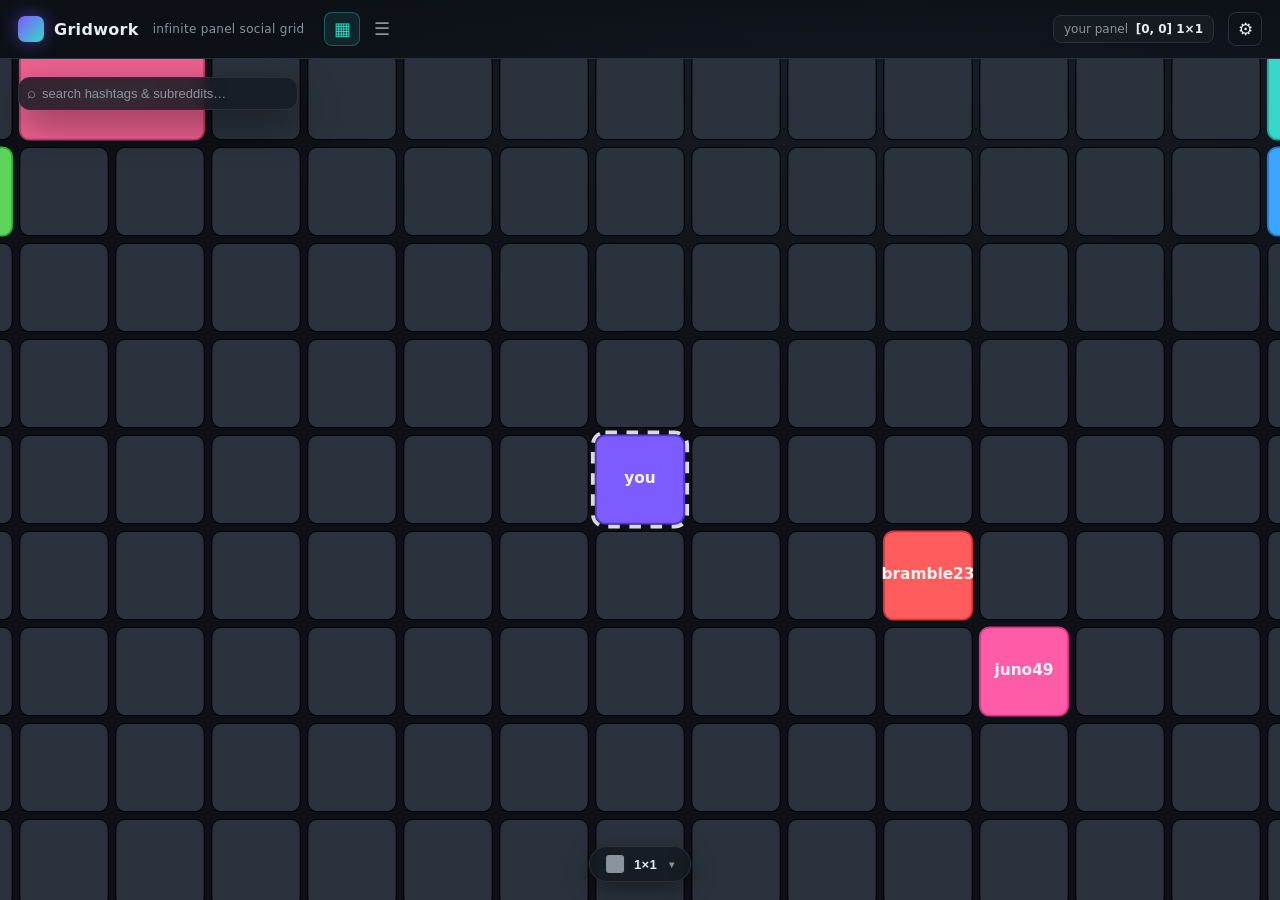
==== commit 058b02ed: "Add posts view with tab system and search dimming - Top tab bar (Map/Posts) with symbol icons - Post" ====
--- a/gridwork.html
+++ b/gridwork.html
@@ -55,6 +55,101 @@
   }
   .pos-readout b { color: var(--text); }
 
+  /* ---- top tabs (map / posts) ---- */
+  .tabs { display: inline-flex; gap: 4px; margin-left: 6px; }
+  .tab {
+    width: 36px; height: 34px; padding: 0;
+    display: inline-flex; align-items: center; justify-content: center;
+    background: transparent; border: 1px solid transparent; color: var(--muted);
+    border-radius: 8px; font-size: 18px; line-height: 1; cursor: pointer;
+    transition: background .14s, color .14s, border-color .14s;
+  }
+  .tab:hover { color: var(--text); background: var(--panel-2); }
+  .tab.active {
+    color: var(--accent-2); background: rgba(56,214,200,.1);
+    border-color: rgba(56,214,200,.32);
+  }
+
+  /* ---- posts view (collapsed feed) ---- */
+  #postsView {
+    position: absolute; inset: 0; z-index: 12;
+    overflow-y: auto; padding: 20px 16px 60px;
+    background: rgba(8,11,16,.55);
+    backdrop-filter: blur(2px);
+    display: flex; flex-direction: column; align-items: center;
+    gap: 16px;
+  }
+  #postsView.hidden { display: none; }
+  #postsView::-webkit-scrollbar { width: 10px; }
+  #postsView::-webkit-scrollbar-thumb { background: var(--panel-2); border-radius: 8px; }
+  .pv-filter {
+    width: min(420px, 92vw);
+    display: flex; align-items: center; justify-content: space-between; gap: 10px;
+    padding: 9px 14px; font-size: 13px; color: var(--text);
+    background: rgba(22,27,34,.9); border: 1px solid var(--border);
+    border-radius: 999px;
+  }
+  .pv-filter b { color: var(--accent-2); }
+  .pv-clear {
+    width: 24px; height: 24px; border-radius: 50%; padding: 0;
+    background: transparent; border: 1px solid var(--border); color: var(--muted);
+    font-size: 14px; line-height: 1; cursor: pointer;
+  }
+  .pv-clear:hover { color: var(--text); border-color: var(--accent); }
+  .pv-empty {
+    margin: auto; text-align: center; color: var(--muted); max-width: 320px;
+  }
+  .pv-empty-icon { font-size: 38px; display: block; margin-bottom: 10px; opacity: .6; }
+  .pv-empty p { margin: 4px 0; }
+  .pv-empty-hint { font-size: 12px; opacity: .8; }
+  .pv-feed { display: flex; flex-direction: column; align-items: center; gap: 16px; width: 100%; }
+
+  .pv-card {
+    width: min(420px, 92vw);
+    background: rgba(22,27,34,.92);
+    border: 1px solid var(--border);
+    border-radius: 14px;
+    overflow: hidden; box-shadow: 0 14px 40px rgba(0,0,0,.45);
+    backdrop-filter: blur(8px);
+    animation: rise .18s cubic-bezier(.2,.8,.2,1);
+  }
+  .pv-head {
+    display: flex; align-items: center; gap: 10px;
+    padding: 10px 14px;
+  }
+  .pv-av {
+    width: 32px; height: 32px; border-radius: 50%;
+    border: 2px solid rgba(255,255,255,.15); flex: none;
+  }
+  .pv-who { font-weight: 700; font-size: 13px; }
+  .pv-meta { font-size: 11px; color: var(--muted); margin-top: 1px; }
+  .pv-media {
+    height: min(56vh, 460px); position: relative;
+    display: flex; align-items: center; justify-content: center;
+    font-weight: 700; font-size: 22px; color: rgba(255,255,255,.16);
+    overflow: hidden;
+  }
+  .pv-media .pv-media-name { text-shadow: 0 1px 4px rgba(0,0,0,.4); }
+  .pv-actions {
+    display: flex; align-items: center; gap: 14px;
+    padding: 8px 14px; font-size: 18px; color: var(--muted);
+  }
+  .pv-act { cursor: pointer; transition: color .14s, transform .05s; background: none; border: none; color: inherit; padding: 2px; }
+  .pv-act:hover { color: var(--text); }
+  .pv-act.on { color: var(--accent-2); }
+  .pv-body { padding: 0 14px 14px; font-size: 13px; }
+  .pv-tags { display: flex; flex-wrap: wrap; gap: 6px; margin-top: 10px; }
+  .pv-tags .pv-tag {
+    font-size: 11px; font-weight: 600; color: var(--accent-2);
+    background: rgba(56,214,200,.1); border: 1px solid rgba(56,214,200,.25);
+    border-radius: 999px; padding: 3px 9px; cursor: pointer;
+    transition: background .14s;
+  }
+  .pv-tags .pv-tag:hover { background: rgba(56,214,200,.2); }
+  .pv-tags .pv-tag.followed {
+    background: var(--accent-2); color: #0b0e13; border-color: var(--accent-2);
+  }
+
   /* ---- canvas ---- */
   #stage { flex: 1; position: relative; cursor: grab; }
   #stage.panning { cursor: grabbing; }
@@ -422,6 +517,10 @@
       <span>Gridwork</span>
       <small>infinite panel social grid</small>
     </div>
+    <div class="tabs" id="viewTabs">
+      <button class="tab active" data-view="map" title="Map view">▦</button>
+      <button class="tab" data-view="posts" title="Posts view">☰</button>
+    </div>
     <div class="spacer"></div>
     <div class="pos-readout">your panel&nbsp; <b id="posReadout">[0, 0]</b></div>
     <button class="btn ghost icon" id="settingsBtn" title="Settings" aria-label="Settings">⚙</button>
@@ -431,6 +530,15 @@
     <canvas id="grid"></canvas>
     <div id="toast"></div>
     <div id="usercard"></div>
+
+    <div id="postsView" class="hidden">
+      <div class="pv-empty" id="postsEmpty">
+        <span class="pv-empty-icon">☰</span>
+        <p>No posts to show yet.</p>
+        <p class="pv-empty-hint">Search a hashtag above to populate the feed, or browse all panels.</p>
+      </div>
+      <div class="pv-feed" id="postsFeed"></div>
+    </div>
 
     <div id="searchBox" class="floating">
       <span class="sb-icon">⌕</span>
@@ -634,6 +742,8 @@
     followedTags: new Set(),              // hashtags the user follows
     activeTag: null,                      // tag currently in "tag mode" (zoomed-out highlight view)
     tagVisited: 0,                        // index into the active tag's distance-ordered panel list
+    view: 'map',                          // 'map' (grid) or 'posts' (collapsed feed)
+    postsTag: null,                       // tag feeding the posts view (null = all panels)
     dpr: Math.max(1, window.devicePixelRatio || 1),
     w: 0, h: 0,
   };
@@ -990,17 +1100,24 @@
     // rect — keeps every panel a visible mark across the whole zoom range.
     const tinyPanel = cp < 2.5;
     const panels = [...state.others, state.user];
+    // During tag/search mode, dim panels that don't hold the active tag so
+    // matches stand out. Built once per frame; panelsWithTag is cached.
+    const dimSet = state.activeTag ? new Set(panelsWithTag(state.activeTag)) : null;
     for (const p of panels) {
       const sh = shapeOf(p);
       // skip if entirely off-screen
       if (p.col + sh.w < c0 - 1 || p.col > c1 + 1 || p.row + sh.h < r0 - 1 || p.row > r1 + 1) continue;
+      const dim = dimSet && !dimSet.has(p) && p !== state.user;
       const s = worldToScreen(p.col, p.row);
       if (tinyPanel) {
         const d = Math.max(2, Math.min(sh.w, sh.h) * cp);
+        ctx.save();
+        if (dim) ctx.globalAlpha = 0.14;
         ctx.fillStyle = p.color;
         ctx.beginPath();
         ctx.arc(s.x + (sh.w - 1) * cp / 2, s.y + (sh.h - 1) * cp / 2, d / 2, 0, Math.PI * 2);
         ctx.fill();
+        ctx.restore();
         continue;
       }
       const pad = Math.max(1, cp * 0.04);
@@ -1010,6 +1127,8 @@
       const ph = sh.h * cp - pad*2;
       const radius = Math.max(0, Math.min(10, cp * 0.1));
 
+      ctx.save();
+      if (dim) ctx.globalAlpha = 0.14;
       ctx.fillStyle = p.color;
       roundRect(x, y, pw, ph, radius);
       ctx.fill();
@@ -1017,6 +1136,7 @@
       ctx.strokeStyle = shade(p.color, -40);
       roundRect(x, y, pw, ph, radius);
       ctx.stroke();
+      ctx.restore();
 
       if (p === state.user) {
         ctx.save();
@@ -1035,8 +1155,11 @@
         ctx.textBaseline = 'middle';
         const rgb = hexToRgb(p.color);
         const lum = (0.299*rgb.r + 0.587*rgb.g + 0.114*rgb.b);
+        ctx.save();
+        if (dim) ctx.globalAlpha = 0.18;
         ctx.fillStyle = lum > 150 ? 'rgba(0,0,0,.78)' : 'rgba(255,255,255,.92)';
         ctx.fillText(p.name, s.x - cp/2 + pw/2 + pad, s.y - cp/2 + ph/2 + pad);
+        ctx.restore();
       }
     }
 
@@ -1590,7 +1713,8 @@
   stage.addEventListener('mousedown', (e) => {
     if (e.button !== 0) return;
     if (focusOverlay.classList.contains('open')) return;
-    if (e.target.closest('#tagMode, #searchBox, #controls, #shapeDock, .usercard, #usercard')) return;
+    if (state.view !== 'map') return;
+    if (e.target.closest('#tagMode, #searchBox, #controls, #shapeDock, .usercard, #usercard, #postsView')) return;
     panState = { sx: e.clientX, sy: e.clientY, cx: state.camera.col, cy: state.camera.row, moved: false };
     stage.classList.add('panning');
   });
@@ -1605,6 +1729,7 @@
       state.followUser = false;
       draw();
     }
+    if (state.view !== 'map') { return; }
     // hover
     const rect = stage.getBoundingClientRect();
     const sx = e.clientX - rect.left, sy = e.clientY - rect.top;
@@ -1645,6 +1770,8 @@
   stage.addEventListener('dblclick', (e) => {
     clearTimeout(clickTimer);
     if (focusOverlay.classList.contains('open')) return;
+    if (state.view !== 'map') return;
+    if (e.target.closest('#postsView')) return;
     const rect = stage.getBoundingClientRect();
     const sx = e.clientX - rect.left, sy = e.clientY - rect.top;
     if (sx < 0 || sy < 0 || sx > state.w || sy > state.h) return;
@@ -1682,6 +1809,7 @@
 
   // ---------- interaction: zoom ----------
   stage.addEventListener('wheel', (e) => {
+    if (state.view !== 'map') return;
     e.preventDefault();
     const rect = stage.getBoundingClientRect();
     const factor = Math.pow(1.0015, -e.deltaY);
@@ -1705,6 +1833,7 @@
     if (e.key === 'Escape' && focusOverlay.classList.contains('open')) {
       closeFocus(); e.preventDefault(); return;
     }
+    if (state.view !== 'map') return;
     if (document.activeElement && document.activeElement.tagName === 'INPUT') return;
     if (ARROW_MAP[e.key]) {
       // movement is disabled in grid view — arrows do nothing
@@ -1941,6 +2070,129 @@
   tagModeNext.addEventListener('click', nextTagPanel);
   tagModeClose.addEventListener('click', closeTagMode);
   tagModeEl.addEventListener('mousedown', (e) => e.stopPropagation());
+
+  // ---------- posts view (collapsed feed) ----------
+  const postsView = document.getElementById('postsView');
+  const postsFeed = document.getElementById('postsFeed');
+  const postsEmpty = document.getElementById('postsEmpty');
+  // Panels feeding the feed: by postsTag if set, otherwise every panel.
+  function postsList() {
+    if (state.postsTag) return panelsWithTag(state.postsTag);
+    return [...state.others, state.user];
+  }
+  function renderPosts() {
+    const list = postsList();
+    if (!list.length) {
+      postsFeed.innerHTML = '';
+      postsEmpty.style.display = '';
+      return;
+    }
+    postsEmpty.style.display = 'none';
+    let html = '';
+    if (state.postsTag) {
+      html += `<div class="pv-filter">
+        <span>Filtering by <b>#${escapeHtml(state.postsTag)}</b> · ${list.length} post${list.length === 1 ? '' : 's'}</span>
+        <button class="pv-clear" title="Show all panels">×</button>
+      </div>`;
+    }
+    postsFeed.innerHTML = html;
+    const clearBtn = postsFeed.querySelector('.pv-clear');
+    if (clearBtn) clearBtn.addEventListener('click', () => { state.postsTag = null; renderPosts(); });
+    const frag = document.createDocumentFragment();
+    for (const p of list) {
+      const sh = shapeOf(p);
+      const card = document.createElement('div');
+      card.className = 'pv-card';
+      card.dataset.id = p.id;
+
+      const head = document.createElement('div');
+      head.className = 'pv-head';
+      const av = document.createElement('div');
+      av.className = 'pv-av';
+      av.style.background = p.color;
+      const whoWrap = document.createElement('div');
+      const who = document.createElement('div');
+      who.className = 'pv-who';
+      who.textContent = p.name || 'panel';
+      const meta = document.createElement('div');
+      meta.className = 'pv-meta';
+      meta.textContent = `[${p.col}, ${p.row}] · ${sh.w}×${sh.h}`;
+      whoWrap.appendChild(who); whoWrap.appendChild(meta);
+      head.appendChild(av); head.appendChild(whoWrap);
+      card.appendChild(head);
+
+      const media = document.createElement('div');
+      media.className = 'pv-media';
+      media.style.background = p.color;
+      const nm = document.createElement('span');
+      nm.className = 'pv-media-name';
+      nm.textContent = p.name || 'panel';
+      media.appendChild(nm);
+      media.addEventListener('click', () => focusOnPanel(p));
+      card.appendChild(media);
+
+      const actions = document.createElement('div');
+      actions.className = 'pv-actions';
+      const like = document.createElement('button');
+      like.className = 'pv-act'; like.textContent = '♡';
+      like.title = 'Like';
+      like.addEventListener('click', () => { like.classList.toggle('on'); like.textContent = like.classList.contains('on') ? '♥' : '♡'; });
+      const cmt = document.createElement('button');
+      cmt.className = 'pv-act'; cmt.textContent = '💬';
+      cmt.title = 'Comments';
+      cmt.addEventListener('click', () => focusOnPanel(p));
+      const share = document.createElement('button');
+      share.className = 'pv-act'; share.textContent = '⤴';
+      share.title = 'Take me to this panel';
+      share.addEventListener('click', () => { switchView('map'); flyToPanel(p); });
+      actions.appendChild(like); actions.appendChild(cmt); actions.appendChild(share);
+      card.appendChild(actions);
+
+      const body = document.createElement('div');
+      body.className = 'pv-body';
+      body.textContent = (p.tags || []).length
+        ? `a ${sh.w}×${sh.h} panel by ${p.name || 'someone'}`
+        : `a ${sh.w}×${sh.h} panel`;
+      const tags = document.createElement('div');
+      tags.className = 'pv-tags';
+      for (const t of (p.tags || [])) {
+        const tg = document.createElement('span');
+        tg.className = 'pv-tag' + (state.followedTags.has(t) ? ' followed' : '');
+        tg.textContent = '#' + t;
+        tg.title = state.followedTags.has(t) ? `Unfollow #${t}` : `Filter feed by #${t}`;
+        tg.addEventListener('click', (ev) => {
+          ev.stopPropagation();
+          state.postsTag = t;
+          renderPosts();
+          toast(`posts: #${t}`);
+        });
+        tags.appendChild(tg);
+      }
+      body.appendChild(tags);
+      card.appendChild(body);
+
+      frag.appendChild(card);
+    }
+    postsFeed.innerHTML = '';
+    postsFeed.appendChild(frag);
+  }
+  function switchView(view) {
+    if (state.view === view) return;
+    state.view = view;
+    document.querySelectorAll('.tab').forEach(t => t.classList.toggle('active', t.dataset.view === view));
+    if (view === 'posts') {
+      postsView.classList.remove('hidden');
+      renderPosts();
+      closeTagMode();
+      searchDropdown.classList.remove('open');
+    } else {
+      postsView.classList.add('hidden');
+    }
+  }
+  document.querySelectorAll('.tab').forEach(t => {
+    t.addEventListener('click', () => switchView(t.dataset.view));
+  });
+
 
   // ---------- top-left search ----------
   const searchBox = document.getElementById('searchBox');
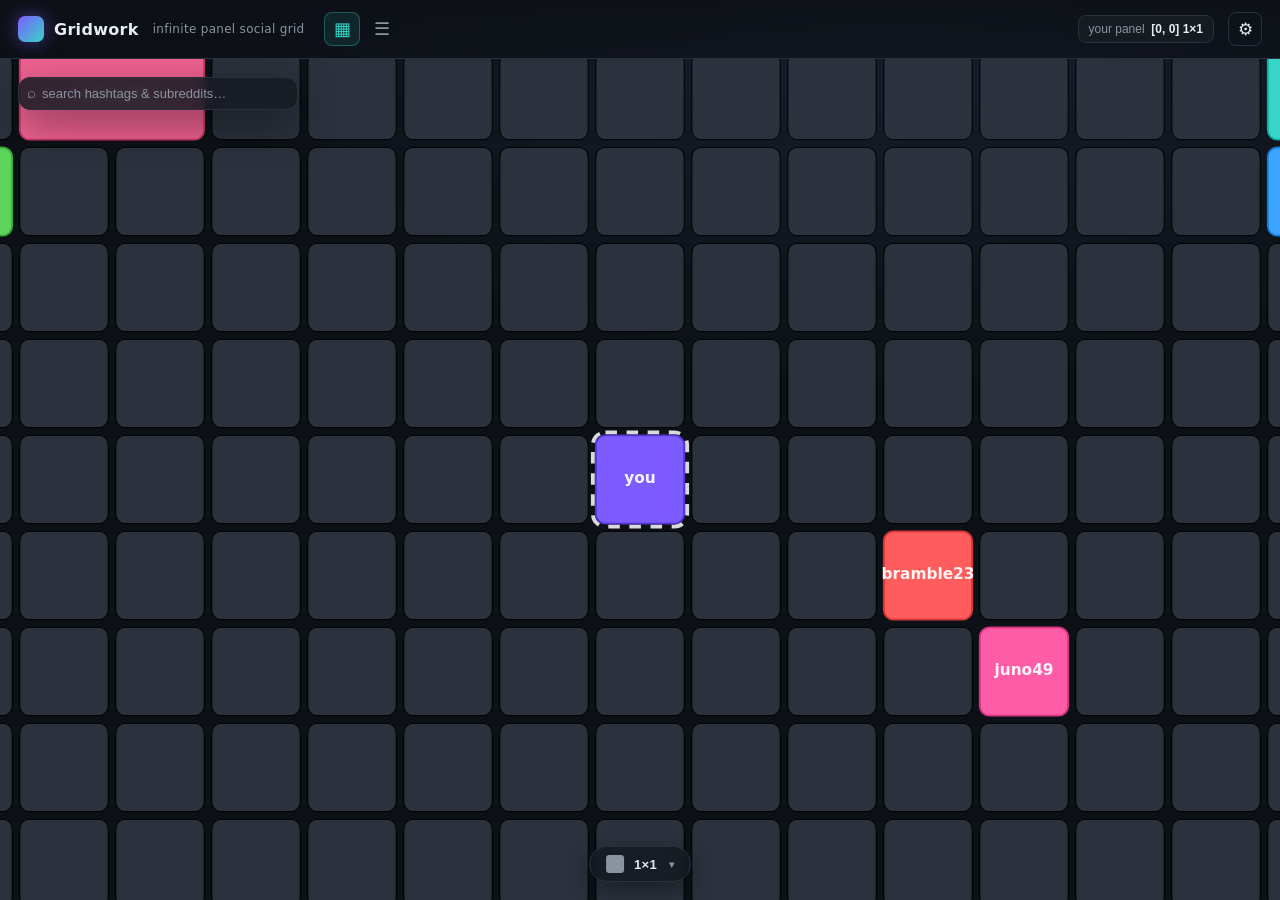
==== commit 8b858c2b: "Make top-right 'your panel' readout clickable to recenter (v0.2.1) Co-authored-by: Cursor <cursorage" ====
--- a/gridwork.html
+++ b/gridwork.html
@@ -52,7 +52,9 @@
     font-size: 12px; color: var(--muted);
     background: var(--panel); border: 1px solid var(--border);
     padding: 6px 10px; border-radius: 8px;
-  }
+    cursor: pointer; transition: background .14s, border-color .14s, color .14s;
+  }
+  .pos-readout:hover { background: var(--panel-2); border-color: var(--accent); color: var(--text); }
   .pos-readout b { color: var(--text); }
 
   /* ---- top tabs (map / posts) ---- */
@@ -522,7 +524,7 @@
       <button class="tab" data-view="posts" title="Posts view">☰</button>
     </div>
     <div class="spacer"></div>
-    <div class="pos-readout">your panel&nbsp; <b id="posReadout">[0, 0]</b></div>
+    <button class="pos-readout" id="posReadoutBtn" title="Center on your panel">your panel&nbsp; <b id="posReadout">[0, 0]</b></button>
     <button class="btn ghost icon" id="settingsBtn" title="Settings" aria-label="Settings">⚙</button>
   </div>
 
@@ -660,6 +662,7 @@
   const toastEl = document.getElementById('toast');
   const cardEl = document.getElementById('usercard');
   const posReadout = document.getElementById('posReadout');
+  const posReadoutBtn = document.getElementById('posReadoutBtn');
   const zoomVal = document.getElementById('zoomVal');
 
   // ---------- state ----------
@@ -1823,6 +1826,11 @@
     recenterOnUser(true);
     toast('centered on your panel');
   });
+  posReadoutBtn.addEventListener('click', () => {
+    if (state.view !== 'map') switchView('map');
+    recenterOnUser(true);
+    toast('centered on your panel');
+  });
 
   // ---------- keyboard ----------
   const ARROW_MAP = { ArrowUp:[0,-1], ArrowDown:[0,1], ArrowLeft:[-1,0], ArrowRight:[1,0] };
